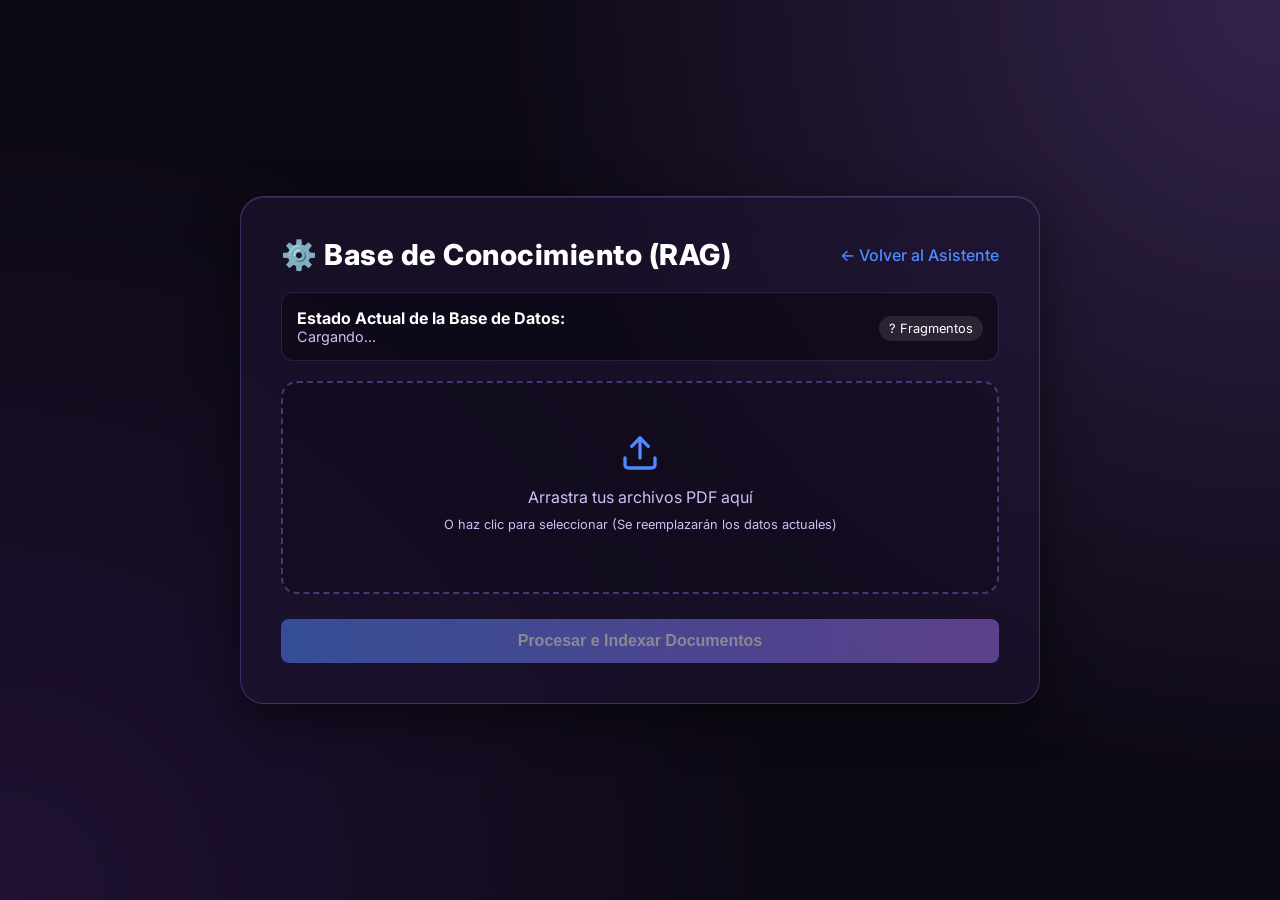
==== static/admin.html @ 4118bd2b "Nueva interfaz Admin RAG" ====
<!DOCTYPE html>
<html lang="es">
<head>
    <meta charset="UTF-8">
    <meta name="viewport" content="width=device-width, initial-scale=1.0">
    <title>Aria - Panel de Administración</title>
    <link rel="stylesheet" href="style.css">
    <link href="https://fonts.googleapis.com/css2?family=Inter:wght@300;400;500;600;700&display=swap" rel="stylesheet">
    <style>
        body {
            display: flex;
            justify-content: center;
            align-items: center;
            height: 100vh;
            margin: 0;
            background: #0d0914; /* Deep dark purple base */
            background-image: 
                radial-gradient(circle at top right, rgba(163, 112, 240, 0.25), transparent 50%),
                radial-gradient(circle at bottom left, rgba(105, 50, 180, 0.2), transparent 50%);
            font-family: 'Inter', sans-serif;
            color: #ffffff; /* Brighter text for legibility */
        }

        .admin-container {
            background: rgba(30, 20, 50, 0.6); /* Darker purple glass */
            backdrop-filter: blur(20px);
            -webkit-backdrop-filter: blur(20px);
            border: 1px solid rgba(163, 112, 240, 0.3); /* Purple border */
            border-radius: 24px;
            padding: 40px;
            width: 90%;
            max-width: 800px;
            box-shadow: 0 15px 45px 0 rgba(0, 0, 0, 0.5), inset 0 1px 0 rgba(255, 255, 255, 0.1);
            display: flex;
            flex-direction: column;
            gap: 20px;
        }

        h1 {
            margin: 0;
            font-size: 1.8rem;
            color: white;
            display: flex;
            align-items: center;
            gap: 10px;
        }

        .status-card {
            background: rgba(0,0,0,0.35); /* Darker inner card */
            border-radius: 12px;
            padding: 15px;
            border: 1px solid rgba(163, 112, 240, 0.2);
            display: flex;
            justify-content: space-between;
            align-items: center;
        }

        .drop-zone {
            border: 2px dashed rgba(163, 112, 240, 0.4);
            border-radius: 16px;
            padding: 50px 20px;
            text-align: center;
            cursor: pointer;
            transition: all 0.3s;
            background: rgba(0,0,0,0.2);
        }

        .drop-zone.dragover {
            border-color: var(--primary);
            background: rgba(163, 112, 240, 0.1);
        }

        .drop-zone p {
            margin: 10px 0;
            color: #d1bdf5; /* Light purple text */
        }

        #fileInput {
            display: none;
        }

        .file-list {
            margin-top: 15px;
            display: flex;
            flex-wrap: wrap;
            gap: 10px;
        }

        .file-badge {
            background: linear-gradient(135deg, var(--primary), var(--secondary));
            padding: 5px 10px;
            border-radius: 8px;
            font-size: 0.85rem;
            color: white;
            display: flex;
            align-items: center;
            gap: 5px;
        }

        .btn-upload {
            background: linear-gradient(to right, var(--primary), var(--secondary));
            color: white;
            border: none;
            padding: 12px 24px;
            border-radius: 8px;
            font-size: 1rem;
            font-weight: 600;
            cursor: pointer;
            width: 100%;
            transition: opacity 0.3s;
            margin-top: 10px;
        }

        .btn-upload:disabled {
            opacity: 0.5;
            cursor: not-allowed;
        }

        /* Terminal de progreso */
        .progress-container {
            display: none; /* Se muestra al iniciar */
            flex-direction: column;
            gap: 10px;
        }

        .progress-bar {
            height: 8px;
            background: rgba(255,255,255,0.1);
            border-radius: 4px;
            overflow: hidden;
        }

        .progress-fill {
            height: 100%;
            width: 0%;
            background: linear-gradient(90deg, var(--primary), var(--secondary));
            transition: width 0.3s ease;
        }

        .terminal-logs {
            background: #1e1e1e;
            border-radius: 8px;
            padding: 15px;
            height: 200px;
            overflow-y: auto;
            font-family: 'Courier New', Courier, monospace;
            font-size: 0.85rem;
            color: #00ff00;
            border: 1px solid #333;
        }

        .terminal-logs p {
            margin: 2px 0;
        }
        
        .header-links {
            display: flex;
            justify-content: space-between;
            align-items: center;
        }

        .back-link {
            color: var(--primary);
            text-decoration: none;
            font-weight: 500;
        }
        .back-link:hover {
            text-decoration: underline;
        }
    </style>
</head>
<body>

    <div class="admin-container">
        <div class="header-links">
            <h1>⚙️ Base de Conocimiento (RAG)</h1>
            <a href="/" class="back-link">← Volver al Asistente</a>
        </div>
        
        <div class="status-card">
            <div>
                <strong>Estado Actual de la Base de Datos:</strong>
                <div id="dbStatusText" style="color: #d1bdf5; font-size: 0.9rem;">Cargando...</div>
            </div>
            <div>
                <span id="dbBadge" style="background: rgba(255,255,255,0.1); padding: 5px 10px; border-radius: 20px; font-size: 0.8rem;">? Fragmentos</span>
            </div>
        </div>

        <div id="uploadSection">
            <div class="drop-zone" id="dropZone">
                <svg width="40" height="40" viewBox="0 0 24 24" fill="none" stroke="currentColor" stroke-width="2" stroke-linecap="round" stroke-linejoin="round" style="color: var(--primary);">
                    <path d="M21 15v4a2 2 0 0 1-2 2H5a2 2 0 0 1-2-2v-4"></path>
                    <polyline points="17 8 12 3 7 8"></polyline>
                    <line x1="12" y1="3" x2="12" y2="15"></line>
                </svg>
                <p>Arrastra tus archivos PDF aquí</p>
                <p style="font-size: 0.8rem;">O haz clic para seleccionar (Se reemplazarán los datos actuales)</p>
                <input type="file" id="fileInput" accept="application/pdf" multiple>
            </div>
            
            <div class="file-list" id="fileList"></div>
            
            <button class="btn-upload" id="uploadBtn" disabled>Procesar e Indexar Documentos</button>
        </div>

        <div class="progress-container" id="progressContainer">
            <h3 style="margin:0; font-size: 1rem; color: var(--text-main);">Procesando Documentos...</h3>
            <div class="progress-bar">
                <div class="progress-fill" id="progressFill"></div>
            </div>
            <div class="terminal-logs" id="terminalLogs">
                <p>> Esperando inicio del proceso...</p>
            </div>
        </div>
    </div>

    <script src="admin.js"></script>
</body>
</html>
---- static/style.css ----
:root {
    --bg-dark: #0f111a;
    --bg-panel: rgba(20, 24, 38, 0.6);
    --primary: #4f8aff;
    --primary-glow: rgba(79, 138, 255, 0.5);
    --secondary: #a370f0;
    --text-main: #e2e8f0;
    --text-muted: #94a3b8;
    --glass-border: rgba(255, 255, 255, 0.05);
}

* {
    margin: 0;
    padding: 0;
    box-sizing: border-box;
}

body {
    font-family: 'Outfit', sans-serif;
    background-color: var(--bg-dark);
    color: var(--text-main);
    height: 100vh;
    overflow: hidden;
    /* Fondo con gradiente oscuro futurista */
    background: radial-gradient(circle at 10% 20%, #171033 0%, #0a0b12 100%);
}

.app-container {
    display: flex;
    height: 100vh;
    width: 100vw;
    padding: 20px;
    gap: 20px;
}

/* Glassmorphism Panel */
.chat-panel {
    flex: 1;
    max-width: 450px;
    background: var(--bg-panel);
    backdrop-filter: blur(16px);
    border: 1px solid var(--glass-border);
    border-radius: 20px;
    display: flex;
    flex-direction: column;
    padding: 24px;
    box-shadow: 0 25px 50px -12px rgba(0, 0, 0, 0.5);
}

header {
    margin-bottom: 24px;
    padding-bottom: 16px;
    border-bottom: 1px solid var(--glass-border);
}

.logo-area {
    display: flex;
    align-items: center;
    gap: 12px;
}

.status-dot {
    width: 10px;
    height: 10px;
    background-color: #10b981;
    border-radius: 50%;
    box-shadow: 0 0 10px #10b981;
}

h1 {
    font-weight: 800;
    font-size: 1.5rem;
    letter-spacing: 0.5px;
}

h1 span {
    background: linear-gradient(to right, var(--primary), var(--secondary));
    -webkit-background-clip: text;
    -webkit-text-fill-color: transparent;
}

.subtitle {
    color: var(--text-muted);
    font-size: 0.85rem;
    margin-top: 4px;
}

/* Mode Selector Menu */
.mode-selector {
    display: flex;
    gap: 10px;
    margin-bottom: 20px;
    background: rgba(0, 0, 0, 0.2);
    padding: 6px;
    border-radius: 12px;
    border: 1px solid var(--glass-border);
}

.mode-btn {
    flex: 1;
    background: transparent;
    color: var(--text-muted);
    border: none;
    padding: 10px 0;
    border-radius: 8px;
    font-size: 0.95rem;
    font-weight: 600;
    transition: all 0.3s ease;
}

.mode-btn:hover {
    color: var(--text-main);
    transform: none;
    box-shadow: none;
    background: rgba(255, 255, 255, 0.05);
}

.mode-btn.active {
    background: linear-gradient(to right, var(--primary), var(--secondary));
    color: white;
    box-shadow: 0 4px 15px rgba(163, 112, 240, 0.4);
}

/* Mode Containers */
.mode-container {
    display: none;
    flex-direction: column;
    flex: 1;
    overflow: hidden;
}

.mode-container.active-mode {
    display: flex;
    animation: fadeIn 0.4s ease-out forwards;
}

/* Chat Box */
.chat-box {
    flex: 1;
    overflow-y: auto;
    display: flex;
    flex-direction: column;
    gap: 16px;
    padding-right: 8px;
    scroll-behavior: smooth;
}

.chat-box::-webkit-scrollbar {
    width: 6px;
}
.chat-box::-webkit-scrollbar-thumb {
    background-color: var(--glass-border);
    border-radius: 10px;
}

.message {
    padding: 14px 18px;
    border-radius: 16px;
    font-size: 0.95rem;
    line-height: 1.5;
    animation: fadeIn 0.3s ease-out forwards;
    max-width: 90%;
}

@keyframes fadeIn {
    from { opacity: 0; transform: translateY(10px); }
    to { opacity: 1; transform: translateY(0); }
}

.system-msg {
    background: linear-gradient(135deg, rgba(79,138,255,0.1), rgba(163,112,240,0.1));
    border: 1px solid rgba(163,112,240,0.2);
    align-self: flex-start;
    border-bottom-left-radius: 4px;
}

.user-msg {
    background: var(--primary);
    color: white;
    align-self: flex-end;
    border-bottom-right-radius: 4px;
    box-shadow: 0 4px 15px rgba(79, 138, 255, 0.3);
}

.loading-msg {
    align-self: flex-start;
    font-size: 0.9rem;
    color: var(--text-muted);
    display: flex;
    gap: 6px;
    align-items: center;
}

.dot {
    width: 6px;
    height: 6px;
    background: var(--primary);
    border-radius: 50%;
    animation: pulse 1s infinite alternate;
}
.dot:nth-child(2) { animation-delay: 0.2s; }
.dot:nth-child(3) { animation-delay: 0.4s; }

@keyframes pulse {
    0% { transform: scale(0.8); opacity: 0.5; }
    100% { transform: scale(1.2); opacity: 1; }
}

/* Input Area */
.input-area {
    margin-top: 20px;
    display: flex;
    gap: 12px;
    background: rgba(0,0,0,0.2);
    border: 1px solid var(--glass-border);
    border-radius: 14px;
    padding: 6px;
}

input {
    flex: 1;
    background: transparent;
    border: none;
    color: white;
    padding: 10px 14px;
    font-family: inherit;
    font-size: 0.95rem;
    outline: none;
}

input::placeholder {
    color: var(--text-muted);
}

button {
    background: var(--primary);
    border: none;
    width: 44px;
    height: 44px;
    border-radius: 10px;
    color: white;
    cursor: pointer;
    display: grid;
    place-items: center;
    transition: all 0.2s ease;
}

button:hover {
    background: #5d92ff;
    box-shadow: 0 0 15px var(--primary-glow);
    transform: scale(1.05);
}

button svg {
    width: 20px;
    height: 20px;
}

.mic-btn {
    background: transparent;
    border: 1px solid var(--glass-border);
    color: var(--text-muted);
}

.mic-btn:hover {
    background: rgba(255, 255, 255, 0.1);
    color: white;
    box-shadow: none;
}

.mic-btn.recording {
    background: #ef4444;
    color: white;
    box-shadow: 0 0 15px rgba(239, 68, 68, 0.6);
    animation: pulse-red 1.5s infinite;
}

@keyframes pulse-red {
    0% { box-shadow: 0 0 0 0 rgba(239, 68, 68, 0.7); }
    70% { box-shadow: 0 0 0 10px rgba(239, 68, 68, 0); }
    100% { box-shadow: 0 0 0 0 rgba(239, 68, 68, 0); }
}

/* Conversational UI */
.conversational-ui {
    flex: 1;
    display: flex;
    flex-direction: column;
    align-items: center;
    justify-content: center;
    gap: 40px;
}

.conv-status {
    font-size: 1.1rem;
    color: var(--text-muted);
    font-weight: 300;
    text-align: center;
    min-height: 28px;
}

.big-mic-btn {
    width: 120px;
    height: 120px;
    border-radius: 50%;
    background: linear-gradient(135deg, var(--primary), var(--secondary));
    box-shadow: 0 10px 30px rgba(163, 112, 240, 0.4), inset 0 2px 10px rgba(255, 255, 255, 0.3);
    border: 4px solid rgba(255,255,255,0.1);
    color: white;
    display: grid;
    place-items: center;
    cursor: pointer;
    transition: all 0.3s cubic-bezier(0.175, 0.885, 0.32, 1.275);
    position: relative;
    z-index: 10;
}

.big-mic-btn svg {
    width: 50px;
    height: 50px;
}

.big-mic-btn:hover {
    transform: scale(1.05);
    box-shadow: 0 15px 40px rgba(163, 112, 240, 0.6), inset 0 2px 10px rgba(255, 255, 255, 0.4);
}

.big-mic-btn.listening {
    background: #ef4444;
    box-shadow: 0 0 0 0 rgba(239, 68, 68, 0.7);
    animation: pulse-big-red 1.5s infinite;
    border-color: rgba(239, 68, 68, 0.5);
}

@keyframes pulse-big-red {
    0% { box-shadow: 0 0 0 0 rgba(239, 68, 68, 0.7); transform: scale(1.05); }
    70% { box-shadow: 0 0 0 30px rgba(239, 68, 68, 0); transform: scale(1.1); }
    100% { box-shadow: 0 0 0 0 rgba(239, 68, 68, 0); transform: scale(1.05); }
}

.conv-waves {
    display: flex;
    gap: 8px;
    height: 40px;
    align-items: center;
    opacity: 0;
    transition: opacity 0.3s;
}

.conv-waves.active {
    opacity: 1;
}

.conv-waves span {
    display: block;
    width: 6px;
    height: 10px;
    background: var(--primary);
    border-radius: 3px;
    animation: wave-bounce 1s ease-in-out infinite;
}

.conv-waves span:nth-child(2) { animation-delay: 0.2s; background: var(--secondary); }
.conv-waves span:nth-child(3) { animation-delay: 0.4s; background: var(--primary); }
.conv-waves span:nth-child(4) { animation-delay: 0.6s; background: var(--secondary); }
.conv-waves span:nth-child(5) { animation-delay: 0.8s; background: var(--primary); }

@keyframes wave-bounce {
    0%, 100% { height: 10px; }
    50% { height: 40px; }
}

/* Panel Derecho - Avatar 3D */
.avatar-panel {
    flex: 2;
    position: relative;
    background: radial-gradient(circle at center, rgba(79, 138, 255, 0.05) 0%, transparent 70%);
    border-radius: 20px;
    border: 1px solid rgba(255, 255, 255, 0.02);
    overflow: hidden;
}

#canvas-container {
    width: 100%;
    height: 100%;
    position: absolute;
    top: 0;
    left: 0;
    z-index: 1;
}

/* HUD Overlay */
.hud-overlay {
    position: absolute;
    top: 30px;
    right: 30px;
    z-index: 2;
    display: flex;
    flex-direction: column;
    gap: 12px;
}

.hud-box {
    background: rgba(10, 11, 18, 0.7);
    border: 1px solid rgba(79, 138, 255, 0.3);
    padding: 10px 16px;
    border-radius: 8px;
    display: flex;
    flex-direction: column;
    gap: 4px;
    backdrop-filter: blur(5px);
}

.hud-label {
    font-size: 0.65rem;
    color: var(--text-muted);
    letter-spacing: 1px;
}

.hud-value {
    font-size: 0.85rem;
    font-weight: 600;
    color: #10b981;
}

.camera-status {
    color: #f59e0b;
}
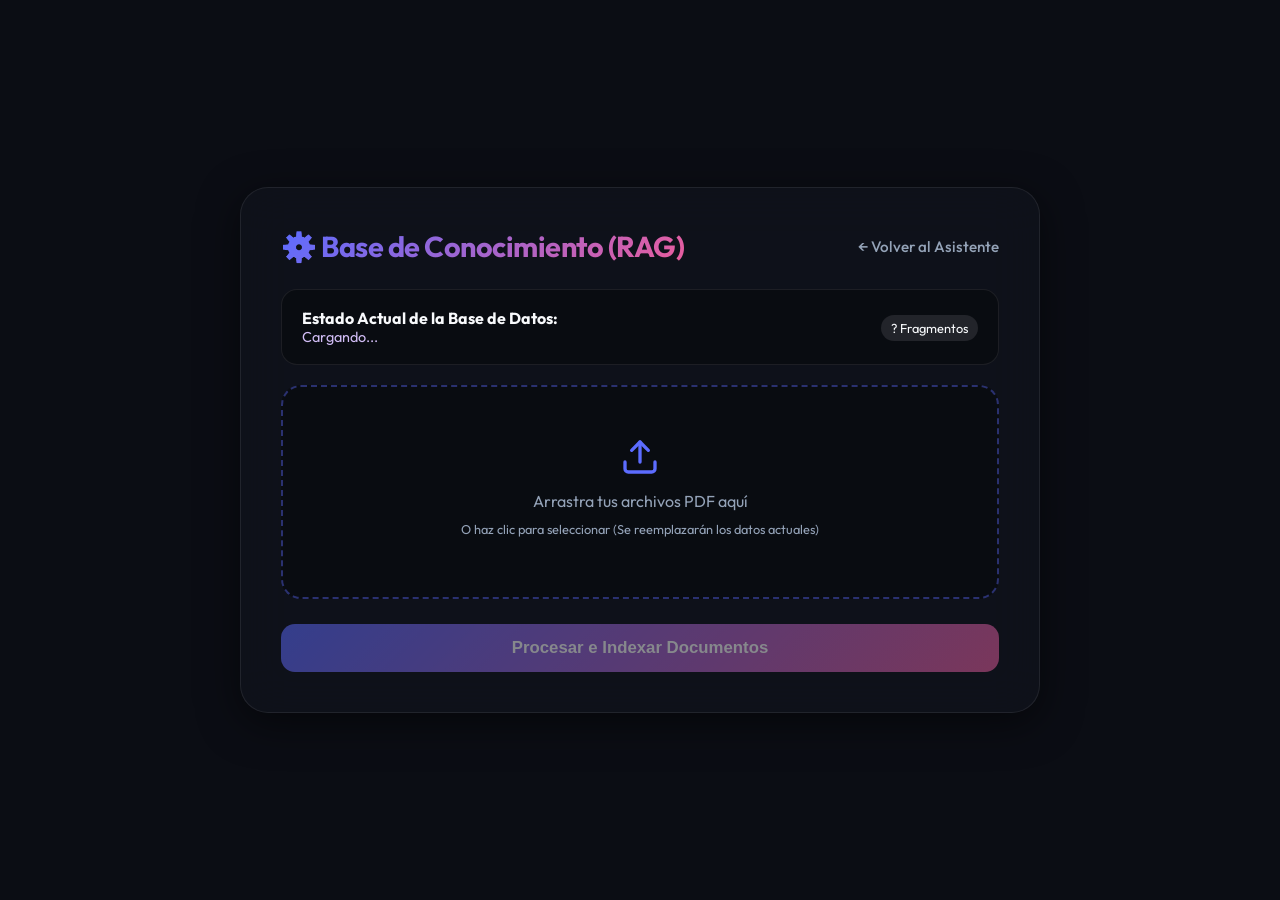
==== commit 6d0814f4: "UI premium redesign: new ARIA headers, light mode bubbles, fixed RAG max_tokens truncation" ====
--- a/static/admin.html
+++ b/static/admin.html
@@ -3,9 +3,9 @@
 <head>
     <meta charset="UTF-8">
     <meta name="viewport" content="width=device-width, initial-scale=1.0">
-    <title>Aria - Panel de Administración</title>
-    <link rel="stylesheet" href="style.css">
-    <link href="https://fonts.googleapis.com/css2?family=Inter:wght@300;400;500;600;700&display=swap" rel="stylesheet">
+    <title>ARIA - Panel de Administración</title>
+    <link rel="stylesheet" href="/static/style.css?v=3.0">
+    <link href="https://fonts.googleapis.com/css2?family=Outfit:wght@300;400;500;600;700;800&display=swap" rel="stylesheet">
     <style>
         body {
             display: flex;
@@ -13,24 +13,22 @@
             align-items: center;
             height: 100vh;
             margin: 0;
-            background: #0d0914; /* Deep dark purple base */
-            background-image: 
-                radial-gradient(circle at top right, rgba(163, 112, 240, 0.25), transparent 50%),
-                radial-gradient(circle at bottom left, rgba(105, 50, 180, 0.2), transparent 50%);
-            font-family: 'Inter', sans-serif;
-            color: #ffffff; /* Brighter text for legibility */
+            background: var(--gradient-bg);
+            background-color: var(--bg-main);
+            font-family: 'Outfit', sans-serif;
+            color: var(--text-main);
         }
 
         .admin-container {
-            background: rgba(30, 20, 50, 0.6); /* Darker purple glass */
-            backdrop-filter: blur(20px);
-            -webkit-backdrop-filter: blur(20px);
-            border: 1px solid rgba(163, 112, 240, 0.3); /* Purple border */
-            border-radius: 24px;
+            background: var(--bg-panel);
+            backdrop-filter: blur(24px);
+            -webkit-backdrop-filter: blur(24px);
+            border: 1px solid var(--glass-border);
+            border-radius: 28px;
             padding: 40px;
             width: 90%;
             max-width: 800px;
-            box-shadow: 0 15px 45px 0 rgba(0, 0, 0, 0.5), inset 0 1px 0 rgba(255, 255, 255, 0.1);
+            box-shadow: 0 10px 40px var(--shadow-color);
             display: flex;
             flex-direction: column;
             gap: 20px;
@@ -39,45 +37,48 @@
         h1 {
             margin: 0;
             font-size: 1.8rem;
-            color: white;
+            font-weight: 700;
+            letter-spacing: -0.5px;
             display: flex;
             align-items: center;
             gap: 10px;
+            background: linear-gradient(135deg, var(--primary), var(--accent));
+            -webkit-background-clip: text;
+            -webkit-text-fill-color: transparent;
         }
 
         .status-card {
-            background: rgba(0,0,0,0.35); /* Darker inner card */
-            border-radius: 12px;
-            padding: 15px;
-            border: 1px solid rgba(163, 112, 240, 0.2);
+            background: var(--bg-input);
+            border-radius: 16px;
+            padding: 18px 20px;
+            border: 1px solid var(--glass-border);
             display: flex;
             justify-content: space-between;
             align-items: center;
         }
 
         .drop-zone {
-            border: 2px dashed rgba(163, 112, 240, 0.4);
-            border-radius: 16px;
+            border: 2px dashed rgba(92, 108, 255, 0.4);
+            border-radius: 20px;
             padding: 50px 20px;
             text-align: center;
             cursor: pointer;
-            transition: all 0.3s;
-            background: rgba(0,0,0,0.2);
+            transition: all 0.3s ease;
+            background: var(--bg-input);
         }
 
         .drop-zone.dragover {
             border-color: var(--primary);
-            background: rgba(163, 112, 240, 0.1);
+            background: var(--primary-soft);
+            box-shadow: 0 0 15px var(--primary-glow);
         }
 
         .drop-zone p {
             margin: 10px 0;
-            color: #d1bdf5; /* Light purple text */
-        }
-
-        #fileInput {
-            display: none;
-        }
+            color: var(--text-muted);
+        }
+
+        #fileInput { display: none; }
 
         .file-list {
             margin-top: 15px;
@@ -87,45 +88,55 @@
         }
 
         .file-badge {
-            background: linear-gradient(135deg, var(--primary), var(--secondary));
-            padding: 5px 10px;
-            border-radius: 8px;
+            background: linear-gradient(135deg, var(--primary), var(--accent));
+            padding: 6px 12px;
+            border-radius: 10px;
             font-size: 0.85rem;
+            font-weight: 500;
             color: white;
             display: flex;
             align-items: center;
-            gap: 5px;
+            gap: 6px;
+            box-shadow: 0 4px 10px var(--primary-glow);
         }
 
         .btn-upload {
-            background: linear-gradient(to right, var(--primary), var(--secondary));
+            background: linear-gradient(135deg, var(--primary), var(--accent));
             color: white;
             border: none;
-            padding: 12px 24px;
-            border-radius: 8px;
-            font-size: 1rem;
+            padding: 14px 24px;
+            border-radius: 14px;
+            font-size: 1.05rem;
             font-weight: 600;
             cursor: pointer;
             width: 100%;
-            transition: opacity 0.3s;
+            transition: all 0.3s cubic-bezier(0.4, 0, 0.2, 1);
             margin-top: 10px;
+            box-shadow: 0 6px 16px var(--primary-glow);
+        }
+
+        .btn-upload:hover:not(:disabled) {
+            filter: brightness(1.1);
+            transform: translateY(-2px);
+            box-shadow: 0 8px 20px var(--primary-glow);
         }
 
         .btn-upload:disabled {
             opacity: 0.5;
             cursor: not-allowed;
+            box-shadow: none;
         }
 
         /* Terminal de progreso */
         .progress-container {
-            display: none; /* Se muestra al iniciar */
+            display: none;
             flex-direction: column;
             gap: 10px;
         }
 
         .progress-bar {
             height: 8px;
-            background: rgba(255,255,255,0.1);
+            background: var(--glass-border);
             border-radius: 4px;
             overflow: hidden;
         }
@@ -133,39 +144,40 @@
         .progress-fill {
             height: 100%;
             width: 0%;
-            background: linear-gradient(90deg, var(--primary), var(--secondary));
+            background: linear-gradient(90deg, var(--primary), var(--accent));
             transition: width 0.3s ease;
         }
 
         .terminal-logs {
-            background: #1e1e1e;
-            border-radius: 8px;
-            padding: 15px;
+            background: rgba(0, 0, 0, 0.5);
+            border-radius: 12px;
+            padding: 16px;
             height: 200px;
             overflow-y: auto;
             font-family: 'Courier New', Courier, monospace;
             font-size: 0.85rem;
-            color: #00ff00;
-            border: 1px solid #333;
-        }
-
-        .terminal-logs p {
-            margin: 2px 0;
-        }
+            color: var(--success);
+            border: 1px solid var(--glass-border);
+        }
+
+        .terminal-logs p { margin: 2px 0; }
         
         .header-links {
             display: flex;
             justify-content: space-between;
             align-items: center;
+            margin-bottom: 5px;
         }
 
         .back-link {
-            color: var(--primary);
+            color: var(--text-muted);
             text-decoration: none;
             font-weight: 500;
+            transition: color 0.3s ease;
+            font-size: 0.95rem;
         }
         .back-link:hover {
-            text-decoration: underline;
+            color: var(--primary);
         }
     </style>
 </head>
@@ -215,6 +227,6 @@
         </div>
     </div>
 
-    <script src="admin.js"></script>
+    <script src="/static/admin.js"></script>
 </body>
 </html>
--- a/static/style.css
+++ b/static/style.css
@@ -1,12 +1,48 @@
 :root {
-    --bg-dark: #0f111a;
-    --bg-panel: rgba(20, 24, 38, 0.6);
-    --primary: #4f8aff;
-    --primary-glow: rgba(79, 138, 255, 0.5);
-    --secondary: #a370f0;
-    --text-main: #e2e8f0;
+    /* === DARK THEME (Premium) === */
+    --bg-main: #0b0d14;
+    --bg-panel: rgba(18, 20, 30, 0.65);
+    --bg-input: rgba(0, 0, 0, 0.3);
+    --primary: #5c6cff;
+    --primary-soft: rgba(92, 108, 255, 0.15);
+    --primary-glow: rgba(92, 108, 255, 0.4);
+    --accent: #e85d9e;
+    --success: #2dd4bf;
+    --danger: #f87171;
+    --text-main: #f8fafc;
     --text-muted: #94a3b8;
-    --glass-border: rgba(255, 255, 255, 0.05);
+    --glass-border: rgba(255, 255, 255, 0.08);
+    --glass-bg: rgba(255, 255, 255, 0.03);
+    --shadow-color: rgba(0, 0, 0, 0.5);
+    
+    /* Background gradients that can transition via pseudo-elements later if needed, but we'll use a smooth solid color transition for performance */
+    --avatar-glow: rgba(92, 108, 255, 0.08);
+    --scrollbar-thumb: rgba(255, 255, 255, 0.15);
+    --panel-radius: 28px;
+    
+    /* Transitions */
+    --transition-smooth: all 0.5s cubic-bezier(0.4, 0, 0.2, 1);
+}
+
+[data-theme="light"] {
+    /* === LIGHT THEME (Elegant & Clean) === */
+    --bg-main: #eef2f6;
+    --bg-panel: rgba(255, 255, 255, 0.85);
+    --bg-input: rgba(0, 0, 0, 0.03);
+    --primary: #4f46e5;
+    --primary-soft: rgba(79, 70, 229, 0.1);
+    --primary-glow: rgba(79, 70, 229, 0.2);
+    --accent: #db2777;
+    --success: #059669;
+    --danger: #ef4444;
+    --text-main: #1e293b;
+    --text-muted: #64748b;
+    --glass-border: rgba(0, 0, 0, 0.06);
+    --glass-bg: rgba(255, 255, 255, 0.6);
+    --shadow-color: rgba(148, 163, 184, 0.15);
+    
+    --avatar-glow: rgba(79, 70, 229, 0.05);
+    --scrollbar-thumb: rgba(0, 0, 0, 0.15);
 }
 
 * {
@@ -17,12 +53,11 @@
 
 body {
     font-family: 'Outfit', sans-serif;
-    background-color: var(--bg-dark);
+    background-color: var(--bg-main);
     color: var(--text-main);
     height: 100vh;
     overflow: hidden;
-    /* Fondo con gradiente oscuro futurista */
-    background: radial-gradient(circle at 10% 20%, #171033 0%, #0a0b12 100%);
+    transition: var(--transition-smooth);
 }
 
 .app-container {
@@ -33,66 +68,149 @@
     gap: 20px;
 }
 
-/* Glassmorphism Panel */
+/* =========================================
+   PANEL IZQUIERDO — Chat
+   ========================================= */
 .chat-panel {
     flex: 1;
-    max-width: 450px;
+    max-width: 440px;
     background: var(--bg-panel);
-    backdrop-filter: blur(16px);
-    border: 1px solid var(--glass-border);
-    border-radius: 20px;
+    backdrop-filter: blur(24px);
+    -webkit-backdrop-filter: blur(24px);
+    border: 1px solid var(--glass-border);
+    border-radius: var(--panel-radius);
     display: flex;
     flex-direction: column;
     padding: 24px;
-    box-shadow: 0 25px 50px -12px rgba(0, 0, 0, 0.5);
-}
-
+    box-shadow: 0 10px 40px var(--shadow-color);
+    transition: var(--transition-smooth);
+}
+
+/* ---- Header ---- */
 header {
-    margin-bottom: 24px;
+    margin-bottom: 20px;
     padding-bottom: 16px;
     border-bottom: 1px solid var(--glass-border);
+    display: flex;
+    flex-direction: column;
+    gap: 12px;
 }
 
 .logo-area {
     display: flex;
+    flex-direction: column;
+    gap: 4px;
+}
+
+.logo-title-group {
+    display: flex;
     align-items: center;
-    gap: 12px;
-}
-
-.status-dot {
-    width: 10px;
-    height: 10px;
-    background-color: #10b981;
-    border-radius: 50%;
-    box-shadow: 0 0 10px #10b981;
-}
-
-h1 {
+    gap: 10px;
+}
+
+.brand-title {
     font-weight: 800;
-    font-size: 1.5rem;
-    letter-spacing: 0.5px;
-}
-
-h1 span {
-    background: linear-gradient(to right, var(--primary), var(--secondary));
+    font-size: 2.2rem;
+    letter-spacing: 2px;
+    margin: 0;
+    background: linear-gradient(135deg, var(--primary), var(--accent));
     -webkit-background-clip: text;
     -webkit-text-fill-color: transparent;
+    text-shadow: 0 4px 20px var(--primary-glow);
 }
 
 .subtitle {
     color: var(--text-muted);
-    font-size: 0.85rem;
+    font-size: 0.88rem;
     margin-top: 4px;
-}
-
-/* Mode Selector Menu */
+    font-weight: 500;
+    letter-spacing: 0.3px;
+    line-height: 1.3;
+}
+
+/* ---- Header Actions ---- */
+.header-actions {
+    display: flex;
+    gap: 10px;
+    align-items: center;
+    flex-wrap: wrap;
+    margin-top: 8px;
+}
+
+.header-btn {
+    font-size: 0.82rem;
+    padding: 8px 14px;
+    border-radius: 12px;
+    cursor: pointer;
+    text-decoration: none;
+    font-family: inherit;
+    font-weight: 600;
+    transition: all 0.3s cubic-bezier(0.4, 0, 0.2, 1);
+    display: inline-flex;
+    align-items: center;
+    justify-content: center;
+    gap: 6px;
+    border: 1px solid transparent;
+}
+
+.header-btn:hover {
+    transform: translateY(-2px);
+}
+
+.header-btn:active {
+    transform: scale(0.96);
+}
+
+.header-btn-primary {
+    color: var(--primary);
+    background: var(--primary-soft);
+    border-color: rgba(92, 108, 255, 0.2);
+}
+
+.header-btn-primary:hover {
+    background: rgba(92, 108, 255, 0.25);
+    box-shadow: 0 4px 15px var(--primary-glow);
+}
+
+.header-btn-danger {
+    color: var(--danger);
+    background: rgba(248, 113, 113, 0.1);
+    border-color: rgba(248, 113, 113, 0.2);
+}
+
+.header-btn-danger:hover {
+    background: rgba(248, 113, 113, 0.2);
+}
+
+.header-btn-theme {
+    color: var(--text-main);
+    background: var(--glass-bg);
+    border-color: var(--glass-border);
+    padding: 8px 10px;
+    font-size: 1rem;
+}
+
+.header-btn-theme:hover {
+    background: var(--primary-soft);
+    color: var(--primary);
+    border-color: var(--primary);
+}
+
+/* SVGs inside header buttons */
+.header-btn .btn-icon {
+    width: 16px;
+    height: 16px;
+    flex-shrink: 0;
+}
+
+/* ---- Mode Selector ---- */
 .mode-selector {
     display: flex;
-    gap: 10px;
+    gap: 8px;
     margin-bottom: 20px;
-    background: rgba(0, 0, 0, 0.2);
+    background: var(--bg-input);
     padding: 6px;
-    border-radius: 12px;
+    border-radius: 16px;
     border: 1px solid var(--glass-border);
 }
 
@@ -101,27 +219,27 @@
     background: transparent;
     color: var(--text-muted);
     border: none;
-    padding: 10px 0;
-    border-radius: 8px;
+    padding: 12px 0;
+    border-radius: 12px;
     font-size: 0.95rem;
     font-weight: 600;
     transition: all 0.3s ease;
+    cursor: pointer;
+    font-family: inherit;
 }
 
 .mode-btn:hover {
     color: var(--text-main);
-    transform: none;
-    box-shadow: none;
-    background: rgba(255, 255, 255, 0.05);
+    background: rgba(150, 150, 150, 0.05);
 }
 
 .mode-btn.active {
-    background: linear-gradient(to right, var(--primary), var(--secondary));
-    color: white;
-    box-shadow: 0 4px 15px rgba(163, 112, 240, 0.4);
-}
-
-/* Mode Containers */
+    background: linear-gradient(135deg, var(--primary), var(--accent));
+    color: #ffffff;
+    box-shadow: 0 6px 16px var(--primary-glow);
+}
+
+/* ---- Mode Containers ---- */
 .mode-container {
     display: none;
     flex-direction: column;
@@ -131,10 +249,15 @@
 
 .mode-container.active-mode {
     display: flex;
-    animation: fadeIn 0.4s ease-out forwards;
-}
-
-/* Chat Box */
+    animation: slideUpFade 0.4s cubic-bezier(0.16, 1, 0.3, 1) forwards;
+}
+
+@keyframes slideUpFade {
+    from { opacity: 0; transform: translateY(15px); }
+    to { opacity: 1; transform: translateY(0); }
+}
+
+/* ---- Chat Box ---- */
 .chat-box {
     flex: 1;
     overflow-y: auto;
@@ -145,49 +268,50 @@
     scroll-behavior: smooth;
 }
 
-.chat-box::-webkit-scrollbar {
-    width: 6px;
-}
+.chat-box::-webkit-scrollbar { width: 6px; }
 .chat-box::-webkit-scrollbar-thumb {
-    background-color: var(--glass-border);
+    background-color: var(--scrollbar-thumb);
     border-radius: 10px;
 }
 
 .message {
     padding: 14px 18px;
-    border-radius: 16px;
+    border-radius: 20px;
     font-size: 0.95rem;
-    line-height: 1.5;
-    animation: fadeIn 0.3s ease-out forwards;
-    max-width: 90%;
-}
-
-@keyframes fadeIn {
-    from { opacity: 0; transform: translateY(10px); }
-    to { opacity: 1; transform: translateY(0); }
+    line-height: 1.6;
+    animation: fadeInMsg 0.3s ease-out forwards;
+    max-width: 88%;
+    word-wrap: break-word;
+    box-shadow: 0 2px 10px rgba(0,0,0,0.05);
+}
+
+@keyframes fadeInMsg {
+    from { opacity: 0; transform: translateY(10px) scale(0.98); }
+    to { opacity: 1; transform: translateY(0) scale(1); }
 }
 
 .system-msg {
-    background: linear-gradient(135deg, rgba(79,138,255,0.1), rgba(163,112,240,0.1));
-    border: 1px solid rgba(163,112,240,0.2);
+    background: var(--bg-input);
+    border: 1px solid var(--glass-border);
     align-self: flex-start;
-    border-bottom-left-radius: 4px;
+    border-bottom-left-radius: 6px;
+    color: var(--text-main);
 }
 
 .user-msg {
-    background: var(--primary);
-    color: white;
+    background: linear-gradient(135deg, var(--primary), #8b5cf6);
+    color: #ffffff;
     align-self: flex-end;
-    border-bottom-right-radius: 4px;
-    box-shadow: 0 4px 15px rgba(79, 138, 255, 0.3);
+    border-bottom-right-radius: 6px;
+    box-shadow: 0 6px 16px var(--primary-glow);
 }
 
 .loading-msg {
     align-self: flex-start;
-    font-size: 0.9rem;
+    font-size: 0.85rem;
     color: var(--text-muted);
     display: flex;
-    gap: 6px;
+    gap: 5px;
     align-items: center;
 }
 
@@ -201,27 +325,28 @@
 .dot:nth-child(2) { animation-delay: 0.2s; }
 .dot:nth-child(3) { animation-delay: 0.4s; }
 
-@keyframes pulse {
-    0% { transform: scale(0.8); opacity: 0.5; }
-    100% { transform: scale(1.2); opacity: 1; }
-}
-
-/* Input Area */
+/* ---- Input Area ---- */
 .input-area {
-    margin-top: 20px;
-    display: flex;
-    gap: 12px;
-    background: rgba(0,0,0,0.2);
-    border: 1px solid var(--glass-border);
-    border-radius: 14px;
-    padding: 6px;
+    margin-top: 16px;
+    display: flex;
+    gap: 10px;
+    background: var(--bg-input);
+    border: 1px solid var(--glass-border);
+    border-radius: 20px;
+    padding: 8px;
+    transition: all 0.3s ease;
+}
+
+.input-area:focus-within {
+    border-color: var(--primary);
+    box-shadow: 0 0 0 3px var(--primary-soft);
 }
 
 input {
     flex: 1;
     background: transparent;
     border: none;
-    color: white;
+    color: var(--text-main);
     padding: 10px 14px;
     font-family: inherit;
     font-size: 0.95rem;
@@ -232,56 +357,59 @@
     color: var(--text-muted);
 }
 
-button {
+/* General button inside input */
+.input-area button {
     background: var(--primary);
     border: none;
     width: 44px;
     height: 44px;
-    border-radius: 10px;
+    border-radius: 14px;
     color: white;
     cursor: pointer;
     display: grid;
     place-items: center;
-    transition: all 0.2s ease;
-}
-
-button:hover {
-    background: #5d92ff;
-    box-shadow: 0 0 15px var(--primary-glow);
-    transform: scale(1.05);
-}
-
-button svg {
-    width: 20px;
-    height: 20px;
+    transition: all 0.3s cubic-bezier(0.4, 0, 0.2, 1);
+}
+
+.input-area button:hover {
+    filter: brightness(1.1);
+    transform: translateY(-2px) scale(1.02);
+    box-shadow: 0 6px 14px var(--primary-glow);
+}
+
+.input-area button svg {
+    width: 18px;
+    height: 18px;
 }
 
 .mic-btn {
-    background: transparent;
-    border: 1px solid var(--glass-border);
-    color: var(--text-muted);
+    background: transparent !important;
+    border: 1px solid var(--glass-border) !important;
+    color: var(--text-muted) !important;
+    box-shadow: none !important;
 }
 
 .mic-btn:hover {
-    background: rgba(255, 255, 255, 0.1);
-    color: white;
-    box-shadow: none;
+    background: var(--primary-soft) !important;
+    color: var(--primary) !important;
+    border-color: var(--primary) !important;
 }
 
 .mic-btn.recording {
-    background: #ef4444;
-    color: white;
-    box-shadow: 0 0 15px rgba(239, 68, 68, 0.6);
+    background: var(--danger) !important;
+    color: white !important;
+    border-color: var(--danger) !important;
+    box-shadow: 0 0 15px rgba(248, 113, 113, 0.5) !important;
     animation: pulse-red 1.5s infinite;
 }
 
 @keyframes pulse-red {
-    0% { box-shadow: 0 0 0 0 rgba(239, 68, 68, 0.7); }
-    70% { box-shadow: 0 0 0 10px rgba(239, 68, 68, 0); }
-    100% { box-shadow: 0 0 0 0 rgba(239, 68, 68, 0); }
-}
-
-/* Conversational UI */
+    0% { box-shadow: 0 0 0 0 rgba(248, 113, 113, 0.6); }
+    70% { box-shadow: 0 0 0 15px rgba(248, 113, 113, 0); }
+    100% { box-shadow: 0 0 0 0 rgba(248, 113, 113, 0); }
+}
+
+/* ---- Conversational UI ---- */
 .conversational-ui {
     flex: 1;
     display: flex;
@@ -294,48 +422,50 @@
 .conv-status {
     font-size: 1.1rem;
     color: var(--text-muted);
-    font-weight: 300;
+    font-weight: 400;
     text-align: center;
-    min-height: 28px;
+    min-height: 24px;
 }
 
 .big-mic-btn {
     width: 120px;
     height: 120px;
     border-radius: 50%;
-    background: linear-gradient(135deg, var(--primary), var(--secondary));
-    box-shadow: 0 10px 30px rgba(163, 112, 240, 0.4), inset 0 2px 10px rgba(255, 255, 255, 0.3);
-    border: 4px solid rgba(255,255,255,0.1);
+    background: linear-gradient(135deg, var(--primary), var(--accent));
+    box-shadow: 0 10px 35px var(--primary-glow),
+                inset 0 2px 10px rgba(255, 255, 255, 0.25);
+    border: 4px solid rgba(255, 255, 255, 0.15);
     color: white;
     display: grid;
     place-items: center;
     cursor: pointer;
-    transition: all 0.3s cubic-bezier(0.175, 0.885, 0.32, 1.275);
+    transition: all 0.4s cubic-bezier(0.175, 0.885, 0.32, 1.275);
     position: relative;
     z-index: 10;
 }
 
 .big-mic-btn svg {
-    width: 50px;
-    height: 50px;
+    width: 48px;
+    height: 48px;
 }
 
 .big-mic-btn:hover {
-    transform: scale(1.05);
-    box-shadow: 0 15px 40px rgba(163, 112, 240, 0.6), inset 0 2px 10px rgba(255, 255, 255, 0.4);
+    transform: scale(1.08);
+    box-shadow: 0 15px 45px rgba(92, 108, 255, 0.6),
+                inset 0 2px 10px rgba(255, 255, 255, 0.4);
 }
 
 .big-mic-btn.listening {
-    background: #ef4444;
-    box-shadow: 0 0 0 0 rgba(239, 68, 68, 0.7);
+    background: var(--danger);
+    box-shadow: 0 0 0 0 rgba(248, 113, 113, 0.6);
     animation: pulse-big-red 1.5s infinite;
-    border-color: rgba(239, 68, 68, 0.5);
+    border-color: rgba(248, 113, 113, 0.4);
 }
 
 @keyframes pulse-big-red {
-    0% { box-shadow: 0 0 0 0 rgba(239, 68, 68, 0.7); transform: scale(1.05); }
-    70% { box-shadow: 0 0 0 30px rgba(239, 68, 68, 0); transform: scale(1.1); }
-    100% { box-shadow: 0 0 0 0 rgba(239, 68, 68, 0); transform: scale(1.05); }
+    0% { box-shadow: 0 0 0 0 rgba(248, 113, 113, 0.7); transform: scale(1.05); }
+    70% { box-shadow: 0 0 0 35px rgba(248, 113, 113, 0); transform: scale(1.1); }
+    100% { box-shadow: 0 0 0 0 rgba(248, 113, 113, 0); transform: scale(1.05); }
 }
 
 .conv-waves {
@@ -344,40 +474,43 @@
     height: 40px;
     align-items: center;
     opacity: 0;
-    transition: opacity 0.3s;
-}
-
-.conv-waves.active {
-    opacity: 1;
-}
+    transition: opacity 0.4s ease;
+}
+
+.conv-waves.active { opacity: 1; }
 
 .conv-waves span {
     display: block;
     width: 6px;
-    height: 10px;
+    height: 12px;
     background: var(--primary);
-    border-radius: 3px;
+    border-radius: 4px;
     animation: wave-bounce 1s ease-in-out infinite;
 }
 
-.conv-waves span:nth-child(2) { animation-delay: 0.2s; background: var(--secondary); }
-.conv-waves span:nth-child(3) { animation-delay: 0.4s; background: var(--primary); }
-.conv-waves span:nth-child(4) { animation-delay: 0.6s; background: var(--secondary); }
-.conv-waves span:nth-child(5) { animation-delay: 0.8s; background: var(--primary); }
+.conv-waves span:nth-child(2) { animation-delay: 0.2s; background: var(--accent); }
+.conv-waves span:nth-child(3) { animation-delay: 0.4s; }
+.conv-waves span:nth-child(4) { animation-delay: 0.6s; background: var(--accent); }
+.conv-waves span:nth-child(5) { animation-delay: 0.8s; }
 
 @keyframes wave-bounce {
-    0%, 100% { height: 10px; }
+    0%, 100% { height: 12px; }
     50% { height: 40px; }
 }
 
-/* Panel Derecho - Avatar 3D */
+/* =========================================
+   PANEL DERECHO — Avatar 3D
+   ========================================= */
 .avatar-panel {
     flex: 2;
     position: relative;
-    background: radial-gradient(circle at center, rgba(79, 138, 255, 0.05) 0%, transparent 70%);
-    border-radius: 20px;
-    border: 1px solid rgba(255, 255, 255, 0.02);
+    background: radial-gradient(circle at center, var(--avatar-glow) 0%, transparent 60%);
+    background-color: var(--bg-panel);
+    border-radius: var(--panel-radius);
+    border: 1px solid var(--glass-border);
     overflow: hidden;
+    transition: var(--transition-smooth);
+    box-shadow: 0 10px 40px var(--shadow-color);
 }
 
 #canvas-container {
@@ -389,40 +522,246 @@
     z-index: 1;
 }
 
-/* HUD Overlay */
+/* ---- HUD Overlay (Iconos modernos) ---- */
 .hud-overlay {
     position: absolute;
-    top: 30px;
-    right: 30px;
-    z-index: 2;
+    top: 24px;
+    right: 24px;
+    z-index: 10;
+    display: flex;
+    flex-direction: column; /* Alineados verticalmente en columna */
+    gap: 12px;
+}
+
+.hud-box {
+    background: var(--bg-panel);
+    backdrop-filter: blur(16px);
+    -webkit-backdrop-filter: blur(16px);
+    border: 1px solid var(--glass-border);
+    border-radius: 14px;
+    display: flex;
+    align-items: center;
+    justify-content: center;
+    width: 48px;
+    height: 48px;
+    box-shadow: 0 4px 16px var(--shadow-color);
+    transition: all 0.3s cubic-bezier(0.4, 0, 0.2, 1);
+    position: relative;
+    cursor: pointer;
+}
+
+.hud-box:hover {
+    border-color: rgba(92, 108, 255, 0.4);
+    background: var(--primary-soft);
+    transform: translateX(-4px); /* Se deslizan un poco al tocarlos */
+    box-shadow: 0 8px 24px var(--shadow-color);
+}
+
+.hud-box .hud-icon {
+    width: 22px;
+    height: 22px;
+    color: var(--text-muted);
+    transition: color 0.3s ease, transform 0.3s ease;
+}
+
+.hud-box:hover .hud-icon {
+    color: var(--primary);
+    transform: scale(1.1);
+}
+
+.hud-box.active .hud-icon {
+    color: var(--success);
+}
+
+.hud-box.inactive .hud-icon {
+    color: var(--text-muted);
+    opacity: 0.4;
+}
+
+/* Indicator dot on HUD icons */
+.hud-box::after {
+    content: '';
+    position: absolute;
+    top: 10px;
+    right: 10px;
+    width: 8px;
+    height: 8px;
+    border-radius: 50%;
+    background: var(--success);
+    box-shadow: 0 0 8px var(--success);
+    transition: all 0.3s ease;
+}
+
+.hud-box.inactive::after {
+    background: var(--danger);
+    box-shadow: 0 0 6px var(--danger);
+    opacity: 0.8;
+}
+
+/* Hide old text labels */
+.hud-label, .hud-value { display: none; }
+
+
+/* ---- Subtitles ---- */
+.subtitles-overlay {
+    position: absolute;
+    bottom: 220px;
+    left: 50%;
+    transform: translateX(-50%);
+    width: 85%;
+    text-align: center;
+    z-index: 100;
+    pointer-events: none;
+    transition: opacity 0.4s ease, transform 0.4s ease;
+}
+
+.subtitles-overlay.hidden { 
+    opacity: 0; 
+    transform: translate(-50%, 20px);
+}
+
+#subtitles-text {
+    display: inline-block;
+    margin: 0;
+    padding: 12px 28px;
+    background: rgba(11, 13, 20, 0.7);
+    color: #ffffff;
+    font-size: 1.25rem;
+    font-weight: 500;
+    line-height: 1.4;
+    border-radius: 20px;
+    backdrop-filter: blur(12px);
+    -webkit-backdrop-filter: blur(12px);
+    box-shadow: 0 8px 32px rgba(0, 0, 0, 0.5);
+    border: 1px solid rgba(255, 255, 255, 0.1);
+}
+
+[data-theme="light"] #subtitles-text {
+    background: rgba(255, 255, 255, 0.9);
+    color: #1e293b;
+    border: 1px solid rgba(0, 0, 0, 0.1);
+    box-shadow: 0 8px 32px rgba(0, 0, 0, 0.15);
+}
+
+
+/* =========================================
+   SUGERENCIAS (Burbujas Flotantes)
+   ========================================= */
+.suggestion-wrapper {
+    position: absolute;
+    bottom: 30px;
+    left: 50%;
+    transform: translateX(-50%);
+    width: 94%;
+    max-width: 100%;
+    z-index: 10;
     display: flex;
     flex-direction: column;
-    gap: 12px;
-}
-
-.hud-box {
-    background: rgba(10, 11, 18, 0.7);
-    border: 1px solid rgba(79, 138, 255, 0.3);
-    padding: 10px 16px;
-    border-radius: 8px;
-    display: flex;
-    flex-direction: column;
-    gap: 4px;
-    backdrop-filter: blur(5px);
-}
-
-.hud-label {
-    font-size: 0.65rem;
-    color: var(--text-muted);
-    letter-spacing: 1px;
-}
-
-.hud-value {
-    font-size: 0.85rem;
+    align-items: flex-start;
+}
+
+.suggestion-cloud {
+    display: flex;
+    flex-wrap: nowrap;
+    gap: 14px;
+    width: 100%;
+    overflow-x: auto;
+    padding: 10px 4px 16px 4px;
+    align-items: center;
+    scroll-behavior: smooth;
+}
+
+.suggestion-cloud::-webkit-scrollbar { height: 6px; }
+.suggestion-cloud::-webkit-scrollbar-thumb {
+    background: var(--scrollbar-thumb);
+    border-radius: 10px;
+}
+.suggestion-cloud::-webkit-scrollbar-track {
+    background: transparent;
+}
+
+.suggestion-title {
+    display: inline-block;
+    color: var(--text-main);
+    background: var(--bg-panel);
+    backdrop-filter: blur(12px);
+    border: 1px solid var(--glass-border);
+    border-radius: 14px;
+    padding: 6px 18px;
+    font-size: 0.95rem;
     font-weight: 600;
-    color: #10b981;
-}
-
-.camera-status {
-    color: #f59e0b;
-}
+    margin-bottom: 14px;
+    margin-left: 4px;
+    box-shadow: 0 4px 16px var(--shadow-color);
+}
+
+.suggestion-bubble {
+    flex-shrink: 0;
+    background: var(--bg-panel);
+    backdrop-filter: blur(12px);
+    -webkit-backdrop-filter: blur(12px);
+    border: 1px solid var(--glass-border);
+    border-radius: 20px;
+    color: var(--text-main);
+    padding: 12px 24px;
+    font-size: 1rem;
+    cursor: pointer;
+    transition: all 0.3s cubic-bezier(0.4, 0, 0.2, 1);
+    animation: floating 5s ease-in-out infinite;
+    font-family: inherit;
+    font-weight: 500;
+    white-space: normal;
+    text-align: center;
+    max-width: 400px;
+    display: inline-block;
+    line-height: 1.4;
+    box-shadow: 0 4px 16px var(--shadow-color);
+}
+
+[data-theme="light"] .suggestion-bubble {
+    background: rgba(0, 0, 0, 0.08);
+    border-color: rgba(0, 0, 0, 0.15);
+    color: #0f172a;
+    box-shadow: 0 4px 12px rgba(0,0,0,0.05);
+}
+
+.suggestion-bubble:nth-child(even) { animation-delay: 1.5s; animation-duration: 6s; }
+.suggestion-bubble:nth-child(3n) { animation-delay: 0.5s; animation-duration: 4.5s; }
+
+.suggestion-bubble:hover {
+    background: var(--primary-soft);
+    border-color: var(--primary);
+    transform: scale(1.05) translateY(-6px);
+    box-shadow: 0 8px 24px var(--primary-glow);
+    color: var(--primary);
+}
+
+@keyframes floating {
+    0% { transform: translateY(0); }
+    50% { transform: translateY(-8px); }
+    100% { transform: translateY(0); }
+}
+
+/* =========================================
+   MARKDOWN en mensajes
+   ========================================= */
+.message table {
+    width: 100%;
+    border-collapse: collapse;
+    margin-top: 10px;
+    margin-bottom: 10px;
+    font-size: 0.9rem;
+}
+.message th, .message td {
+    border: 1px solid var(--glass-border);
+    padding: 8px;
+    text-align: left;
+}
+.message th { background: rgba(92, 108, 255, 0.1); }
+.message ul, .message ol {
+    margin: 10px 0 10px 20px;
+    padding: 0;
+}
+.message li { margin-bottom: 6px; }
+.message p { margin: 0 0 8px 0; }
+.message p:last-child { margin-bottom: 0; }
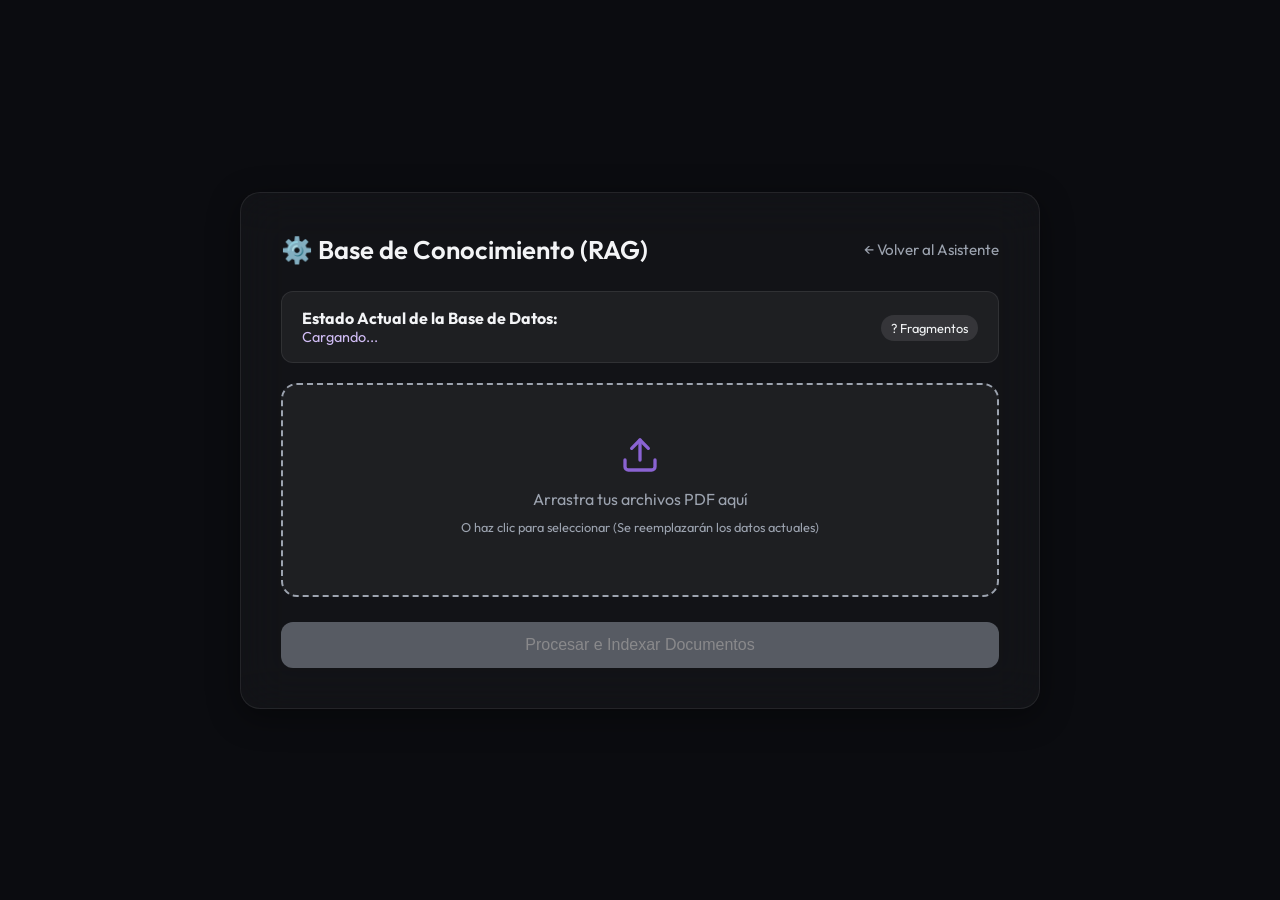
==== commit 008bb431: "Complete UI overhaul to minimalist SaaS design, vanilla CSS recreation of animated login with custom" ====
--- a/static/admin.html
+++ b/static/admin.html
@@ -4,8 +4,8 @@
     <meta charset="UTF-8">
     <meta name="viewport" content="width=device-width, initial-scale=1.0">
     <title>ARIA - Panel de Administración</title>
-    <link rel="stylesheet" href="/static/style.css?v=3.0">
-    <link href="https://fonts.googleapis.com/css2?family=Outfit:wght@300;400;500;600;700;800&display=swap" rel="stylesheet">
+    <link rel="stylesheet" href="/static/style.css?v=4.0">
+    <link href="https://fonts.googleapis.com/css2?family=Outfit:wght@300;400;500;600;700&display=swap" rel="stylesheet">
     <style>
         body {
             display: flex;
@@ -13,7 +13,6 @@
             align-items: center;
             height: 100vh;
             margin: 0;
-            background: var(--gradient-bg);
             background-color: var(--bg-main);
             font-family: 'Outfit', sans-serif;
             color: var(--text-main);
@@ -24,11 +23,11 @@
             backdrop-filter: blur(24px);
             -webkit-backdrop-filter: blur(24px);
             border: 1px solid var(--glass-border);
-            border-radius: 28px;
+            border-radius: 20px;
             padding: 40px;
             width: 90%;
             max-width: 800px;
-            box-shadow: 0 10px 40px var(--shadow-color);
+            box-shadow: 0 8px 32px var(--shadow-color);
             display: flex;
             flex-direction: column;
             gap: 20px;
@@ -36,41 +35,37 @@
 
         h1 {
             margin: 0;
-            font-size: 1.8rem;
-            font-weight: 700;
-            letter-spacing: -0.5px;
+            font-size: 1.6rem;
+            font-weight: 600;
             display: flex;
             align-items: center;
             gap: 10px;
-            background: linear-gradient(135deg, var(--primary), var(--accent));
-            -webkit-background-clip: text;
-            -webkit-text-fill-color: transparent;
+            color: var(--text-main);
         }
 
         .status-card {
             background: var(--bg-input);
+            border-radius: 12px;
+            padding: 16px 20px;
+            border: 1px solid var(--glass-border);
+            display: flex;
+            justify-content: space-between;
+            align-items: center;
+        }
+
+        .drop-zone {
+            border: 2px dashed var(--text-muted);
             border-radius: 16px;
-            padding: 18px 20px;
-            border: 1px solid var(--glass-border);
-            display: flex;
-            justify-content: space-between;
-            align-items: center;
-        }
-
-        .drop-zone {
-            border: 2px dashed rgba(92, 108, 255, 0.4);
-            border-radius: 20px;
             padding: 50px 20px;
             text-align: center;
             cursor: pointer;
-            transition: all 0.3s ease;
+            transition: var(--transition-smooth);
             background: var(--bg-input);
         }
 
         .drop-zone.dragover {
             border-color: var(--primary);
             background: var(--primary-soft);
-            box-shadow: 0 0 15px var(--primary-glow);
         }
 
         .drop-zone p {
@@ -88,43 +83,42 @@
         }
 
         .file-badge {
-            background: linear-gradient(135deg, var(--primary), var(--accent));
+            background: var(--primary-soft);
             padding: 6px 12px;
-            border-radius: 10px;
+            border-radius: 8px;
             font-size: 0.85rem;
             font-weight: 500;
-            color: white;
+            color: var(--primary);
             display: flex;
             align-items: center;
             gap: 6px;
-            box-shadow: 0 4px 10px var(--primary-glow);
+            border: 1px solid var(--primary);
         }
 
         .btn-upload {
-            background: linear-gradient(135deg, var(--primary), var(--accent));
+            background: var(--primary);
             color: white;
             border: none;
             padding: 14px 24px;
-            border-radius: 14px;
-            font-size: 1.05rem;
-            font-weight: 600;
+            border-radius: 12px;
+            font-size: 1rem;
+            font-weight: 500;
             cursor: pointer;
             width: 100%;
-            transition: all 0.3s cubic-bezier(0.4, 0, 0.2, 1);
+            transition: var(--transition-smooth);
             margin-top: 10px;
-            box-shadow: 0 6px 16px var(--primary-glow);
         }
 
         .btn-upload:hover:not(:disabled) {
-            filter: brightness(1.1);
+            opacity: 0.9;
             transform: translateY(-2px);
-            box-shadow: 0 8px 20px var(--primary-glow);
+            box-shadow: 0 4px 12px rgba(107, 76, 154, 0.3);
         }
 
         .btn-upload:disabled {
             opacity: 0.5;
             cursor: not-allowed;
-            box-shadow: none;
+            background: var(--text-muted);
         }
 
         /* Terminal de progreso */
@@ -144,20 +138,19 @@
         .progress-fill {
             height: 100%;
             width: 0%;
-            background: linear-gradient(90deg, var(--primary), var(--accent));
+            background: var(--primary);
             transition: width 0.3s ease;
         }
 
         .terminal-logs {
-            background: rgba(0, 0, 0, 0.5);
-            border-radius: 12px;
+            background: rgba(0, 0, 0, 0.7);
+            border-radius: 8px;
             padding: 16px;
             height: 200px;
             overflow-y: auto;
             font-family: 'Courier New', Courier, monospace;
             font-size: 0.85rem;
-            color: var(--success);
-            border: 1px solid var(--glass-border);
+            color: #4ade80;
         }
 
         .terminal-logs p { margin: 2px 0; }
@@ -172,8 +165,8 @@
         .back-link {
             color: var(--text-muted);
             text-decoration: none;
-            font-weight: 500;
-            transition: color 0.3s ease;
+            font-weight: 400;
+            transition: var(--transition-smooth);
             font-size: 0.95rem;
         }
         .back-link:hover {
--- a/static/style.css
+++ b/static/style.css
@@ -1,48 +1,45 @@
 :root {
-    /* === DARK THEME (Premium) === */
-    --bg-main: #0b0d14;
-    --bg-panel: rgba(18, 20, 30, 0.65);
-    --bg-input: rgba(0, 0, 0, 0.3);
-    --primary: #5c6cff;
-    --primary-soft: rgba(92, 108, 255, 0.15);
-    --primary-glow: rgba(92, 108, 255, 0.4);
-    --accent: #e85d9e;
-    --success: #2dd4bf;
+    /* === DARK THEME (Elegant & Minimalist) === */
+    --bg-main: #0b0c10;
+    --bg-panel: rgba(255, 255, 255, 0.03);
+    --bg-input: rgba(255, 255, 255, 0.05);
+    --primary: #8a63d2; /* Soft muted purple */
+    --primary-soft: rgba(138, 99, 210, 0.15);
+    --accent: #e8a578; /* Soft muted orange/peach */
+    --success: #4ade80;
     --danger: #f87171;
-    --text-main: #f8fafc;
-    --text-muted: #94a3b8;
+    --text-main: #f3f4f6;
+    --text-muted: #9ca3af;
     --glass-border: rgba(255, 255, 255, 0.08);
-    --glass-bg: rgba(255, 255, 255, 0.03);
-    --shadow-color: rgba(0, 0, 0, 0.5);
+    --glass-bg: rgba(255, 255, 255, 0.02);
+    --shadow-color: rgba(0, 0, 0, 0.4);
     
-    /* Background gradients that can transition via pseudo-elements later if needed, but we'll use a smooth solid color transition for performance */
-    --avatar-glow: rgba(92, 108, 255, 0.08);
-    --scrollbar-thumb: rgba(255, 255, 255, 0.15);
-    --panel-radius: 28px;
+    --avatar-glow: rgba(138, 99, 210, 0.04);
+    --scrollbar-thumb: rgba(255, 255, 255, 0.1);
+    --panel-radius: 24px;
     
     /* Transitions */
-    --transition-smooth: all 0.5s cubic-bezier(0.4, 0, 0.2, 1);
+    --transition-smooth: all 0.4s cubic-bezier(0.25, 0.1, 0.25, 1);
 }
 
 [data-theme="light"] {
-    /* === LIGHT THEME (Elegant & Clean) === */
-    --bg-main: #eef2f6;
-    --bg-panel: rgba(255, 255, 255, 0.85);
-    --bg-input: rgba(0, 0, 0, 0.03);
-    --primary: #4f46e5;
-    --primary-soft: rgba(79, 70, 229, 0.1);
-    --primary-glow: rgba(79, 70, 229, 0.2);
-    --accent: #db2777;
-    --success: #059669;
+    /* === LIGHT THEME (Clean SaaS Dashboard Style) === */
+    --bg-main: #f4f5f7;
+    --bg-panel: #ffffff;
+    --bg-input: #f8f9fa;
+    --primary: #6b4c9a; /* Deep soft purple */
+    --primary-soft: rgba(107, 76, 154, 0.08);
+    --accent: #f29c6b; /* Soft orange */
+    --success: #10b981;
     --danger: #ef4444;
     --text-main: #1e293b;
     --text-muted: #64748b;
-    --glass-border: rgba(0, 0, 0, 0.06);
-    --glass-bg: rgba(255, 255, 255, 0.6);
-    --shadow-color: rgba(148, 163, 184, 0.15);
+    --glass-border: rgba(0, 0, 0, 0.04);
+    --glass-bg: rgba(255, 255, 255, 1);
+    --shadow-color: rgba(148, 163, 184, 0.1);
     
-    --avatar-glow: rgba(79, 70, 229, 0.05);
-    --scrollbar-thumb: rgba(0, 0, 0, 0.15);
+    --avatar-glow: rgba(107, 76, 154, 0.03);
+    --scrollbar-thumb: rgba(0, 0, 0, 0.1);
 }
 
 * {
@@ -57,15 +54,15 @@
     color: var(--text-main);
     height: 100vh;
     overflow: hidden;
-    transition: var(--transition-smooth);
+    transition: background-color 0.4s ease, color 0.4s ease;
 }
 
 .app-container {
     display: flex;
     height: 100vh;
     width: 100vw;
-    padding: 20px;
-    gap: 20px;
+    padding: 24px;
+    gap: 24px;
 }
 
 /* =========================================
@@ -73,130 +70,85 @@
    ========================================= */
 .chat-panel {
     flex: 1;
-    max-width: 440px;
+    max-width: 420px;
     background: var(--bg-panel);
-    backdrop-filter: blur(24px);
-    -webkit-backdrop-filter: blur(24px);
+    backdrop-filter: blur(20px);
+    -webkit-backdrop-filter: blur(20px);
     border: 1px solid var(--glass-border);
     border-radius: var(--panel-radius);
     display: flex;
     flex-direction: column;
-    padding: 24px;
-    box-shadow: 0 10px 40px var(--shadow-color);
+    padding: 28px;
+    box-shadow: 0 8px 32px var(--shadow-color);
     transition: var(--transition-smooth);
 }
 
 /* ---- Header ---- */
 header {
-    margin-bottom: 20px;
-    padding-bottom: 16px;
-    border-bottom: 1px solid var(--glass-border);
-    display: flex;
-    flex-direction: column;
-    gap: 12px;
+    margin-bottom: 24px;
+    display: flex;
+    flex-direction: column;
+    gap: 8px;
 }
 
 .logo-area {
     display: flex;
     flex-direction: column;
-    gap: 4px;
-}
-
-.logo-title-group {
-    display: flex;
-    align-items: center;
-    gap: 10px;
+    gap: 2px;
 }
 
 .brand-title {
-    font-weight: 800;
-    font-size: 2.2rem;
-    letter-spacing: 2px;
+    font-weight: 700;
+    font-size: 1.8rem;
+    letter-spacing: 1px;
     margin: 0;
-    background: linear-gradient(135deg, var(--primary), var(--accent));
-    -webkit-background-clip: text;
-    -webkit-text-fill-color: transparent;
-    text-shadow: 0 4px 20px var(--primary-glow);
+    color: var(--text-main);
 }
 
 .subtitle {
     color: var(--text-muted);
-    font-size: 0.88rem;
-    margin-top: 4px;
-    font-weight: 500;
-    letter-spacing: 0.3px;
-    line-height: 1.3;
+    font-size: 0.85rem;
+    font-weight: 400;
+    line-height: 1.4;
 }
 
 /* ---- Header Actions ---- */
 .header-actions {
     display: flex;
-    gap: 10px;
+    gap: 8px;
     align-items: center;
-    flex-wrap: wrap;
-    margin-top: 8px;
+    margin-top: 12px;
 }
 
 .header-btn {
-    font-size: 0.82rem;
-    padding: 8px 14px;
-    border-radius: 12px;
+    font-size: 0.85rem;
+    padding: 8px 16px;
+    border-radius: 10px;
     cursor: pointer;
     text-decoration: none;
     font-family: inherit;
-    font-weight: 600;
-    transition: all 0.3s cubic-bezier(0.4, 0, 0.2, 1);
+    font-weight: 500;
+    transition: var(--transition-smooth);
     display: inline-flex;
     align-items: center;
     justify-content: center;
-    gap: 6px;
-    border: 1px solid transparent;
+    gap: 8px;
+    border: 1px solid var(--glass-border);
+    background: var(--bg-input);
+    color: var(--text-main);
 }
 
 .header-btn:hover {
-    transform: translateY(-2px);
-}
-
-.header-btn:active {
-    transform: scale(0.96);
-}
-
-.header-btn-primary {
+    background: var(--primary-soft);
+    border-color: transparent;
     color: var(--primary);
-    background: var(--primary-soft);
-    border-color: rgba(92, 108, 255, 0.2);
-}
-
-.header-btn-primary:hover {
-    background: rgba(92, 108, 255, 0.25);
-    box-shadow: 0 4px 15px var(--primary-glow);
-}
-
-.header-btn-danger {
-    color: var(--danger);
-    background: rgba(248, 113, 113, 0.1);
-    border-color: rgba(248, 113, 113, 0.2);
-}
-
-.header-btn-danger:hover {
-    background: rgba(248, 113, 113, 0.2);
+    transform: translateY(-1px);
 }
 
 .header-btn-theme {
-    color: var(--text-main);
-    background: var(--glass-bg);
-    border-color: var(--glass-border);
-    padding: 8px 10px;
-    font-size: 1rem;
-}
-
-.header-btn-theme:hover {
-    background: var(--primary-soft);
-    color: var(--primary);
-    border-color: var(--primary);
-}
-
-/* SVGs inside header buttons */
+    padding: 8px 12px;
+}
+
 .header-btn .btn-icon {
     width: 16px;
     height: 16px;
@@ -206,11 +158,11 @@
 /* ---- Mode Selector ---- */
 .mode-selector {
     display: flex;
-    gap: 8px;
-    margin-bottom: 20px;
+    gap: 4px;
+    margin-bottom: 24px;
     background: var(--bg-input);
-    padding: 6px;
-    border-radius: 16px;
+    padding: 4px;
+    border-radius: 12px;
     border: 1px solid var(--glass-border);
 }
 
@@ -219,24 +171,23 @@
     background: transparent;
     color: var(--text-muted);
     border: none;
-    padding: 12px 0;
-    border-radius: 12px;
-    font-size: 0.95rem;
-    font-weight: 600;
-    transition: all 0.3s ease;
+    padding: 10px 0;
+    border-radius: 8px;
+    font-size: 0.9rem;
+    font-weight: 500;
+    transition: var(--transition-smooth);
     cursor: pointer;
     font-family: inherit;
 }
 
 .mode-btn:hover {
     color: var(--text-main);
-    background: rgba(150, 150, 150, 0.05);
 }
 
 .mode-btn.active {
-    background: linear-gradient(135deg, var(--primary), var(--accent));
-    color: #ffffff;
-    box-shadow: 0 6px 16px var(--primary-glow);
+    background: var(--bg-panel);
+    color: var(--primary);
+    box-shadow: 0 2px 8px var(--shadow-color);
 }
 
 /* ---- Mode Containers ---- */
@@ -249,11 +200,11 @@
 
 .mode-container.active-mode {
     display: flex;
-    animation: slideUpFade 0.4s cubic-bezier(0.16, 1, 0.3, 1) forwards;
-}
-
-@keyframes slideUpFade {
-    from { opacity: 0; transform: translateY(15px); }
+    animation: fadeIn 0.4s ease forwards;
+}
+
+@keyframes fadeIn {
+    from { opacity: 0; transform: translateY(10px); }
     to { opacity: 1; transform: translateY(0); }
 }
 
@@ -268,42 +219,36 @@
     scroll-behavior: smooth;
 }
 
-.chat-box::-webkit-scrollbar { width: 6px; }
+.chat-box::-webkit-scrollbar { width: 4px; }
 .chat-box::-webkit-scrollbar-thumb {
     background-color: var(--scrollbar-thumb);
-    border-radius: 10px;
+    border-radius: 4px;
 }
 
 .message {
     padding: 14px 18px;
-    border-radius: 20px;
+    border-radius: 16px;
     font-size: 0.95rem;
-    line-height: 1.6;
-    animation: fadeInMsg 0.3s ease-out forwards;
-    max-width: 88%;
+    line-height: 1.5;
+    animation: fadeIn 0.3s ease-out forwards;
+    max-width: 90%;
     word-wrap: break-word;
-    box-shadow: 0 2px 10px rgba(0,0,0,0.05);
-}
-
-@keyframes fadeInMsg {
-    from { opacity: 0; transform: translateY(10px) scale(0.98); }
-    to { opacity: 1; transform: translateY(0) scale(1); }
+    box-shadow: 0 2px 8px rgba(0,0,0,0.02);
 }
 
 .system-msg {
     background: var(--bg-input);
     border: 1px solid var(--glass-border);
     align-self: flex-start;
-    border-bottom-left-radius: 6px;
+    border-bottom-left-radius: 4px;
     color: var(--text-main);
 }
 
 .user-msg {
-    background: linear-gradient(135deg, var(--primary), #8b5cf6);
+    background: var(--primary);
     color: #ffffff;
     align-self: flex-end;
-    border-bottom-right-radius: 6px;
-    box-shadow: 0 6px 16px var(--primary-glow);
+    border-bottom-right-radius: 4px;
 }
 
 .loading-msg {
@@ -311,13 +256,13 @@
     font-size: 0.85rem;
     color: var(--text-muted);
     display: flex;
-    gap: 5px;
+    gap: 6px;
     align-items: center;
 }
 
 .dot {
-    width: 6px;
-    height: 6px;
+    width: 5px;
+    height: 5px;
     background: var(--primary);
     border-radius: 50%;
     animation: pulse 1s infinite alternate;
@@ -329,17 +274,17 @@
 .input-area {
     margin-top: 16px;
     display: flex;
-    gap: 10px;
+    gap: 8px;
     background: var(--bg-input);
     border: 1px solid var(--glass-border);
-    border-radius: 20px;
-    padding: 8px;
-    transition: all 0.3s ease;
+    border-radius: 16px;
+    padding: 6px;
+    transition: var(--transition-smooth);
 }
 
 .input-area:focus-within {
     border-color: var(--primary);
-    box-shadow: 0 0 0 3px var(--primary-soft);
+    background: var(--bg-panel);
 }
 
 input {
@@ -357,24 +302,22 @@
     color: var(--text-muted);
 }
 
-/* General button inside input */
 .input-area button {
     background: var(--primary);
     border: none;
-    width: 44px;
-    height: 44px;
-    border-radius: 14px;
+    width: 40px;
+    height: 40px;
+    border-radius: 10px;
     color: white;
     cursor: pointer;
     display: grid;
     place-items: center;
-    transition: all 0.3s cubic-bezier(0.4, 0, 0.2, 1);
+    transition: var(--transition-smooth);
 }
 
 .input-area button:hover {
-    filter: brightness(1.1);
-    transform: translateY(-2px) scale(1.02);
-    box-shadow: 0 6px 14px var(--primary-glow);
+    opacity: 0.9;
+    transform: scale(1.05);
 }
 
 .input-area button svg {
@@ -384,29 +327,24 @@
 
 .mic-btn {
     background: transparent !important;
-    border: 1px solid var(--glass-border) !important;
+    border: 1px solid transparent !important;
     color: var(--text-muted) !important;
-    box-shadow: none !important;
 }
 
 .mic-btn:hover {
-    background: var(--primary-soft) !important;
+    background: var(--bg-input) !important;
     color: var(--primary) !important;
-    border-color: var(--primary) !important;
 }
 
 .mic-btn.recording {
-    background: var(--danger) !important;
-    color: white !important;
-    border-color: var(--danger) !important;
-    box-shadow: 0 0 15px rgba(248, 113, 113, 0.5) !important;
-    animation: pulse-red 1.5s infinite;
-}
-
-@keyframes pulse-red {
-    0% { box-shadow: 0 0 0 0 rgba(248, 113, 113, 0.6); }
-    70% { box-shadow: 0 0 0 15px rgba(248, 113, 113, 0); }
-    100% { box-shadow: 0 0 0 0 rgba(248, 113, 113, 0); }
+    color: var(--danger) !important;
+    animation: pulse-recording 1.5s infinite;
+}
+
+@keyframes pulse-recording {
+    0% { transform: scale(1); opacity: 1; }
+    50% { transform: scale(1.1); opacity: 0.7; }
+    100% { transform: scale(1); opacity: 1; }
 }
 
 /* ---- Conversational UI ---- */
@@ -420,7 +358,7 @@
 }
 
 .conv-status {
-    font-size: 1.1rem;
+    font-size: 1rem;
     color: var(--text-muted);
     font-weight: 400;
     text-align: center;
@@ -428,50 +366,46 @@
 }
 
 .big-mic-btn {
-    width: 120px;
-    height: 120px;
+    width: 100px;
+    height: 100px;
     border-radius: 50%;
-    background: linear-gradient(135deg, var(--primary), var(--accent));
-    box-shadow: 0 10px 35px var(--primary-glow),
-                inset 0 2px 10px rgba(255, 255, 255, 0.25);
-    border: 4px solid rgba(255, 255, 255, 0.15);
-    color: white;
+    background: var(--bg-panel);
+    border: 1px solid var(--glass-border);
+    color: var(--primary);
     display: grid;
     place-items: center;
     cursor: pointer;
-    transition: all 0.4s cubic-bezier(0.175, 0.885, 0.32, 1.275);
-    position: relative;
-    z-index: 10;
+    transition: var(--transition-smooth);
+    box-shadow: 0 8px 24px var(--shadow-color);
 }
 
 .big-mic-btn svg {
-    width: 48px;
-    height: 48px;
+    width: 36px;
+    height: 36px;
 }
 
 .big-mic-btn:hover {
-    transform: scale(1.08);
-    box-shadow: 0 15px 45px rgba(92, 108, 255, 0.6),
-                inset 0 2px 10px rgba(255, 255, 255, 0.4);
+    transform: translateY(-4px);
+    border-color: var(--primary);
+    background: var(--primary-soft);
 }
 
 .big-mic-btn.listening {
-    background: var(--danger);
-    box-shadow: 0 0 0 0 rgba(248, 113, 113, 0.6);
-    animation: pulse-big-red 1.5s infinite;
-    border-color: rgba(248, 113, 113, 0.4);
-}
-
-@keyframes pulse-big-red {
-    0% { box-shadow: 0 0 0 0 rgba(248, 113, 113, 0.7); transform: scale(1.05); }
-    70% { box-shadow: 0 0 0 35px rgba(248, 113, 113, 0); transform: scale(1.1); }
-    100% { box-shadow: 0 0 0 0 rgba(248, 113, 113, 0); transform: scale(1.05); }
+    color: var(--danger);
+    border-color: rgba(248, 113, 113, 0.3);
+    background: rgba(248, 113, 113, 0.1);
+    animation: float-listen 2s infinite ease-in-out;
+}
+
+@keyframes float-listen {
+    0%, 100% { transform: translateY(0); }
+    50% { transform: translateY(-8px); }
 }
 
 .conv-waves {
     display: flex;
-    gap: 8px;
-    height: 40px;
+    gap: 6px;
+    height: 30px;
     align-items: center;
     opacity: 0;
     transition: opacity 0.4s ease;
@@ -481,10 +415,10 @@
 
 .conv-waves span {
     display: block;
-    width: 6px;
-    height: 12px;
+    width: 4px;
+    height: 10px;
     background: var(--primary);
-    border-radius: 4px;
+    border-radius: 2px;
     animation: wave-bounce 1s ease-in-out infinite;
 }
 
@@ -494,8 +428,8 @@
 .conv-waves span:nth-child(5) { animation-delay: 0.8s; }
 
 @keyframes wave-bounce {
-    0%, 100% { height: 12px; }
-    50% { height: 40px; }
+    0%, 100% { height: 10px; }
+    50% { height: 30px; }
 }
 
 /* =========================================
@@ -510,7 +444,7 @@
     border: 1px solid var(--glass-border);
     overflow: hidden;
     transition: var(--transition-smooth);
-    box-shadow: 0 10px 40px var(--shadow-color);
+    box-shadow: 0 8px 32px var(--shadow-color);
 }
 
 #canvas-container {
@@ -522,51 +456,48 @@
     z-index: 1;
 }
 
-/* ---- HUD Overlay (Iconos modernos) ---- */
+/* ---- HUD Overlay ---- */
 .hud-overlay {
     position: absolute;
     top: 24px;
     right: 24px;
     z-index: 10;
     display: flex;
-    flex-direction: column; /* Alineados verticalmente en columna */
+    flex-direction: column;
     gap: 12px;
 }
 
 .hud-box {
     background: var(--bg-panel);
-    backdrop-filter: blur(16px);
-    -webkit-backdrop-filter: blur(16px);
-    border: 1px solid var(--glass-border);
-    border-radius: 14px;
+    backdrop-filter: blur(12px);
+    -webkit-backdrop-filter: blur(12px);
+    border: 1px solid var(--glass-border);
+    border-radius: 12px;
     display: flex;
     align-items: center;
     justify-content: center;
-    width: 48px;
-    height: 48px;
-    box-shadow: 0 4px 16px var(--shadow-color);
-    transition: all 0.3s cubic-bezier(0.4, 0, 0.2, 1);
+    width: 44px;
+    height: 44px;
+    box-shadow: 0 4px 12px var(--shadow-color);
+    transition: var(--transition-smooth);
     position: relative;
     cursor: pointer;
 }
 
 .hud-box:hover {
-    border-color: rgba(92, 108, 255, 0.4);
     background: var(--primary-soft);
-    transform: translateX(-4px); /* Se deslizan un poco al tocarlos */
-    box-shadow: 0 8px 24px var(--shadow-color);
+    border-color: var(--primary);
 }
 
 .hud-box .hud-icon {
-    width: 22px;
-    height: 22px;
+    width: 20px;
+    height: 20px;
     color: var(--text-muted);
-    transition: color 0.3s ease, transform 0.3s ease;
+    transition: var(--transition-smooth);
 }
 
 .hud-box:hover .hud-icon {
     color: var(--primary);
-    transform: scale(1.1);
 }
 
 .hud-box.active .hud-icon {
@@ -575,7 +506,7 @@
 
 .hud-box.inactive .hud-icon {
     color: var(--text-muted);
-    opacity: 0.4;
+    opacity: 0.5;
 }
 
 /* Indicator dot on HUD icons */
@@ -584,23 +515,19 @@
     position: absolute;
     top: 10px;
     right: 10px;
-    width: 8px;
-    height: 8px;
+    width: 6px;
+    height: 6px;
     border-radius: 50%;
     background: var(--success);
-    box-shadow: 0 0 8px var(--success);
-    transition: all 0.3s ease;
+    transition: var(--transition-smooth);
 }
 
 .hud-box.inactive::after {
     background: var(--danger);
-    box-shadow: 0 0 6px var(--danger);
-    opacity: 0.8;
-}
-
-/* Hide old text labels */
+    opacity: 0.6;
+}
+
 .hud-label, .hud-value { display: none; }
-
 
 /* ---- Subtitles ---- */
 .subtitles-overlay {
@@ -623,24 +550,22 @@
 #subtitles-text {
     display: inline-block;
     margin: 0;
-    padding: 12px 28px;
-    background: rgba(11, 13, 20, 0.7);
+    padding: 10px 24px;
+    background: rgba(0, 0, 0, 0.6);
     color: #ffffff;
-    font-size: 1.25rem;
-    font-weight: 500;
-    line-height: 1.4;
-    border-radius: 20px;
-    backdrop-filter: blur(12px);
-    -webkit-backdrop-filter: blur(12px);
-    box-shadow: 0 8px 32px rgba(0, 0, 0, 0.5);
-    border: 1px solid rgba(255, 255, 255, 0.1);
+    font-size: 1.1rem;
+    font-weight: 400;
+    line-height: 1.5;
+    border-radius: 12px;
+    backdrop-filter: blur(8px);
+    -webkit-backdrop-filter: blur(8px);
+    border: 1px solid rgba(255, 255, 255, 0.05);
 }
 
 [data-theme="light"] #subtitles-text {
-    background: rgba(255, 255, 255, 0.9);
+    background: rgba(255, 255, 255, 0.85);
     color: #1e293b;
-    border: 1px solid rgba(0, 0, 0, 0.1);
-    box-shadow: 0 8px 32px rgba(0, 0, 0, 0.15);
+    border: 1px solid rgba(0, 0, 0, 0.05);
 }
 
 
@@ -652,7 +577,7 @@
     bottom: 30px;
     left: 50%;
     transform: translateX(-50%);
-    width: 94%;
+    width: 92%;
     max-width: 100%;
     z-index: 10;
     display: flex;
@@ -663,7 +588,7 @@
 .suggestion-cloud {
     display: flex;
     flex-wrap: nowrap;
-    gap: 14px;
+    gap: 12px;
     width: 100%;
     overflow-x: auto;
     padding: 10px 4px 16px 4px;
@@ -671,28 +596,10 @@
     scroll-behavior: smooth;
 }
 
-.suggestion-cloud::-webkit-scrollbar { height: 6px; }
+.suggestion-cloud::-webkit-scrollbar { height: 4px; }
 .suggestion-cloud::-webkit-scrollbar-thumb {
     background: var(--scrollbar-thumb);
-    border-radius: 10px;
-}
-.suggestion-cloud::-webkit-scrollbar-track {
-    background: transparent;
-}
-
-.suggestion-title {
-    display: inline-block;
-    color: var(--text-main);
-    background: var(--bg-panel);
-    backdrop-filter: blur(12px);
-    border: 1px solid var(--glass-border);
-    border-radius: 14px;
-    padding: 6px 18px;
-    font-size: 0.95rem;
-    font-weight: 600;
-    margin-bottom: 14px;
-    margin-left: 4px;
-    box-shadow: 0 4px 16px var(--shadow-color);
+    border-radius: 4px;
 }
 
 .suggestion-bubble {
@@ -701,45 +608,34 @@
     backdrop-filter: blur(12px);
     -webkit-backdrop-filter: blur(12px);
     border: 1px solid var(--glass-border);
-    border-radius: 20px;
+    border-radius: 12px;
     color: var(--text-main);
-    padding: 12px 24px;
-    font-size: 1rem;
+    padding: 10px 20px;
+    font-size: 0.95rem;
     cursor: pointer;
-    transition: all 0.3s cubic-bezier(0.4, 0, 0.2, 1);
-    animation: floating 5s ease-in-out infinite;
+    transition: var(--transition-smooth);
     font-family: inherit;
-    font-weight: 500;
+    font-weight: 400;
     white-space: normal;
     text-align: center;
-    max-width: 400px;
+    max-width: 320px;
     display: inline-block;
     line-height: 1.4;
-    box-shadow: 0 4px 16px var(--shadow-color);
+    box-shadow: 0 4px 12px var(--shadow-color);
 }
 
 [data-theme="light"] .suggestion-bubble {
-    background: rgba(0, 0, 0, 0.08);
-    border-color: rgba(0, 0, 0, 0.15);
-    color: #0f172a;
-    box-shadow: 0 4px 12px rgba(0,0,0,0.05);
-}
-
-.suggestion-bubble:nth-child(even) { animation-delay: 1.5s; animation-duration: 6s; }
-.suggestion-bubble:nth-child(3n) { animation-delay: 0.5s; animation-duration: 4.5s; }
+    background: #ffffff;
+    border-color: rgba(0, 0, 0, 0.05);
+    color: #334155;
+    box-shadow: 0 4px 12px rgba(0,0,0,0.03);
+}
 
 .suggestion-bubble:hover {
     background: var(--primary-soft);
     border-color: var(--primary);
-    transform: scale(1.05) translateY(-6px);
-    box-shadow: 0 8px 24px var(--primary-glow);
+    transform: translateY(-4px);
     color: var(--primary);
-}
-
-@keyframes floating {
-    0% { transform: translateY(0); }
-    50% { transform: translateY(-8px); }
-    100% { transform: translateY(0); }
 }
 
 /* =========================================
@@ -757,7 +653,7 @@
     padding: 8px;
     text-align: left;
 }
-.message th { background: rgba(92, 108, 255, 0.1); }
+.message th { background: var(--primary-soft); }
 .message ul, .message ol {
     margin: 10px 0 10px 20px;
     padding: 0;
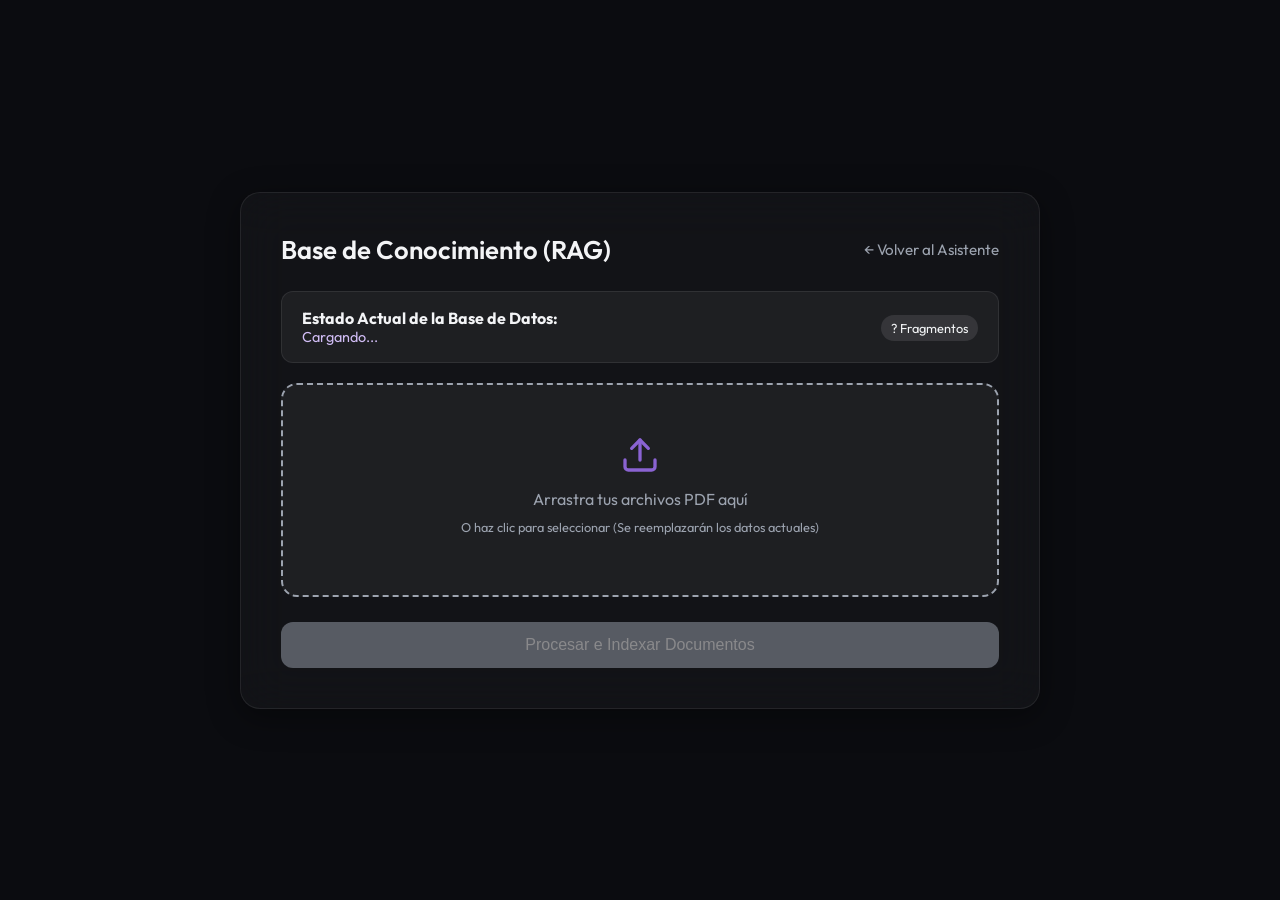
==== commit 686f4f45: "Refactorización UI y ajustes RAG LLM - Rediseño de la interfaz principal con estilo SaaS (sombras, g" ====
--- a/static/admin.html
+++ b/static/admin.html
@@ -178,7 +178,7 @@
 
     <div class="admin-container">
         <div class="header-links">
-            <h1>⚙️ Base de Conocimiento (RAG)</h1>
+            <h1>Base de Conocimiento (RAG)</h1>
             <a href="/" class="back-link">← Volver al Asistente</a>
         </div>
         
--- a/static/style.css
+++ b/static/style.css
@@ -79,8 +79,10 @@
     display: flex;
     flex-direction: column;
     padding: 28px;
-    box-shadow: 0 8px 32px var(--shadow-color);
-    transition: var(--transition-smooth);
+    box-shadow: 0px 2px 3px -1px rgba(0, 0, 0, 0.1), 0px 1px 0px 0px rgba(25, 28, 33, 0.02), 0px 0px 0px 1px rgba(25, 28, 33, 0.08);
+}
+[data-theme="dark"] .chat-panel, :root .chat-panel {
+    box-shadow: 0px 0px 1px 1px #404040, 0 8px 32px var(--shadow-color);
 }
 
 /* ---- Header ---- */
@@ -123,7 +125,7 @@
 .header-btn {
     font-size: 0.85rem;
     padding: 8px 16px;
-    border-radius: 10px;
+    border-radius: 6px;
     cursor: pointer;
     text-decoration: none;
     font-family: inherit;
@@ -133,16 +135,21 @@
     align-items: center;
     justify-content: center;
     gap: 8px;
-    border: 1px solid var(--glass-border);
-    background: var(--bg-input);
-    color: var(--text-main);
+    border: none;
+    background: linear-gradient(to bottom right, #27272a, #18181b);
+    color: white;
+    box-shadow: 0px 1px 0px 0px rgba(255,255,255,0.1) inset, 0px -1px 0px 0px rgba(0,0,0,0.5) inset;
+}
+[data-theme="light"] .header-btn {
+    background: linear-gradient(to bottom right, #f4f4f5, #e4e4e7);
+    color: black;
+    box-shadow: 0px 1px 0px 0px #ffffff inset, 0px -1px 0px 0px rgba(0,0,0,0.1) inset;
 }
 
 .header-btn:hover {
-    background: var(--primary-soft);
-    border-color: transparent;
-    color: var(--primary);
+    opacity: 0.9;
     transform: translateY(-1px);
+    border-color: var(--primary);
 }
 
 .header-btn-theme {
@@ -245,10 +252,14 @@
 }
 
 .user-msg {
-    background: var(--primary);
+    background: linear-gradient(135deg, var(--primary), #4c3275);
     color: #ffffff;
     align-self: flex-end;
     border-bottom-right-radius: 4px;
+    box-shadow: inset 0px 1px 0px 0px rgba(255,255,255,0.2), 0 4px 12px rgba(107, 76, 154, 0.2);
+}
+[data-theme="light"] .user-msg {
+    background: linear-gradient(135deg, #4f46e5, #6366f1);
 }
 
 .loading-msg {
@@ -276,15 +287,19 @@
     display: flex;
     gap: 8px;
     background: var(--bg-input);
-    border: 1px solid var(--glass-border);
-    border-radius: 16px;
-    padding: 6px;
-    transition: var(--transition-smooth);
+    border-radius: 12px;
+    padding: 6px 6px 6px 14px;
+    transition: var(--transition-smooth);
+    border: 1px solid var(--glass-border);
+    box-shadow: 0 4px 12px rgba(0,0,0,0.05);
+}
+[data-theme="dark"] .input-area, :root .input-area {
+    box-shadow: 0 4px 16px rgba(0,0,0,0.1);
 }
 
 .input-area:focus-within {
     border-color: var(--primary);
-    background: var(--bg-panel);
+    box-shadow: 0 0 0 1px var(--primary);
 }
 
 input {
@@ -303,16 +318,22 @@
 }
 
 .input-area button {
-    background: var(--primary);
+    background: linear-gradient(to bottom right, #27272a, #18181b);
     border: none;
     width: 40px;
     height: 40px;
-    border-radius: 10px;
+    border-radius: 6px;
     color: white;
     cursor: pointer;
     display: grid;
     place-items: center;
     transition: var(--transition-smooth);
+    box-shadow: 0px 1px 0px 0px rgba(255,255,255,0.1) inset, 0px -1px 0px 0px rgba(0,0,0,0.5) inset;
+}
+[data-theme="light"] .input-area button {
+    background: linear-gradient(to bottom right, #f4f4f5, #e4e4e7);
+    color: black;
+    box-shadow: 0px 1px 0px 0px #ffffff inset, 0px -1px 0px 0px rgba(0,0,0,0.1) inset;
 }
 
 .input-area button:hover {
@@ -329,6 +350,7 @@
     background: transparent !important;
     border: 1px solid transparent !important;
     color: var(--text-muted) !important;
+    box-shadow: none !important;
 }
 
 .mic-btn:hover {
@@ -444,7 +466,10 @@
     border: 1px solid var(--glass-border);
     overflow: hidden;
     transition: var(--transition-smooth);
-    box-shadow: 0 8px 32px var(--shadow-color);
+    box-shadow: 0px 2px 3px -1px rgba(0, 0, 0, 0.1), 0px 1px 0px 0px rgba(25, 28, 33, 0.02), 0px 0px 0px 1px rgba(25, 28, 33, 0.08);
+}
+[data-theme="dark"] .avatar-panel, :root .avatar-panel {
+    box-shadow: 0px 0px 1px 1px #404040, 0 8px 32px var(--shadow-color);
 }
 
 #canvas-container {
@@ -596,10 +621,16 @@
     scroll-behavior: smooth;
 }
 
-.suggestion-cloud::-webkit-scrollbar { height: 4px; }
+.suggestion-cloud::-webkit-scrollbar { 
+    height: 8px; 
+}
+.suggestion-cloud::-webkit-scrollbar-track {
+    background: var(--bg-panel);
+    border-radius: 8px;
+}
 .suggestion-cloud::-webkit-scrollbar-thumb {
-    background: var(--scrollbar-thumb);
-    border-radius: 4px;
+    background: linear-gradient(90deg, var(--primary), var(--accent));
+    border-radius: 8px;
 }
 
 .suggestion-bubble {
@@ -608,14 +639,14 @@
     backdrop-filter: blur(12px);
     -webkit-backdrop-filter: blur(12px);
     border: 1px solid var(--glass-border);
-    border-radius: 12px;
+    border-radius: 8px;
     color: var(--text-main);
     padding: 10px 20px;
     font-size: 0.95rem;
     cursor: pointer;
     transition: var(--transition-smooth);
     font-family: inherit;
-    font-weight: 400;
+    font-weight: 500;
     white-space: normal;
     text-align: center;
     max-width: 320px;
@@ -625,10 +656,11 @@
 }
 
 [data-theme="light"] .suggestion-bubble {
-    background: #ffffff;
-    border-color: rgba(0, 0, 0, 0.05);
-    color: #334155;
-    box-shadow: 0 4px 12px rgba(0,0,0,0.03);
+    background: #e2e8f0; /* Un gris-azulado más oscuro para alto contraste */
+    border: 1px solid #cbd5e1;
+    color: #0f172a;
+    font-weight: 500;
+    box-shadow: 0px 2px 3px -1px rgba(0, 0, 0, 0.1), 0px 1px 0px 0px rgba(25, 28, 33, 0.02), 0px 0px 0px 1px rgba(25, 28, 33, 0.08);
 }
 
 .suggestion-bubble:hover {
